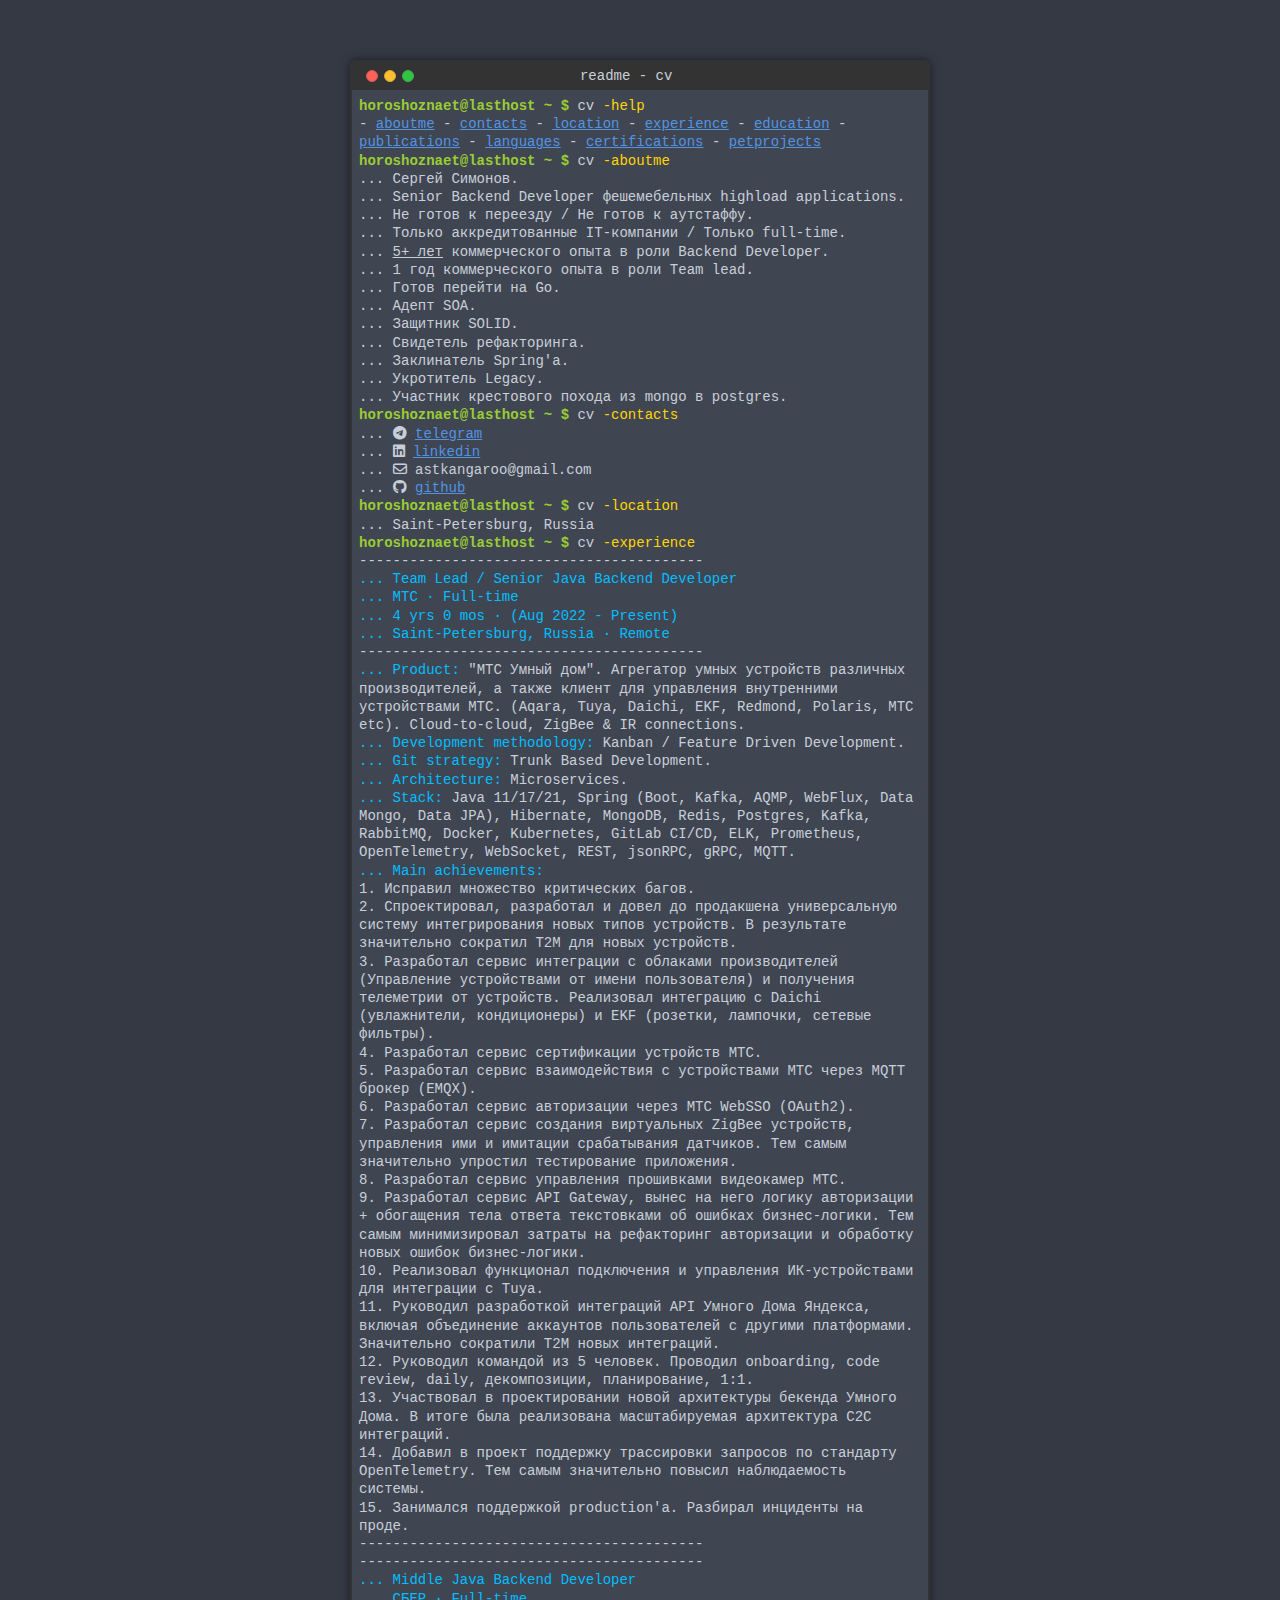
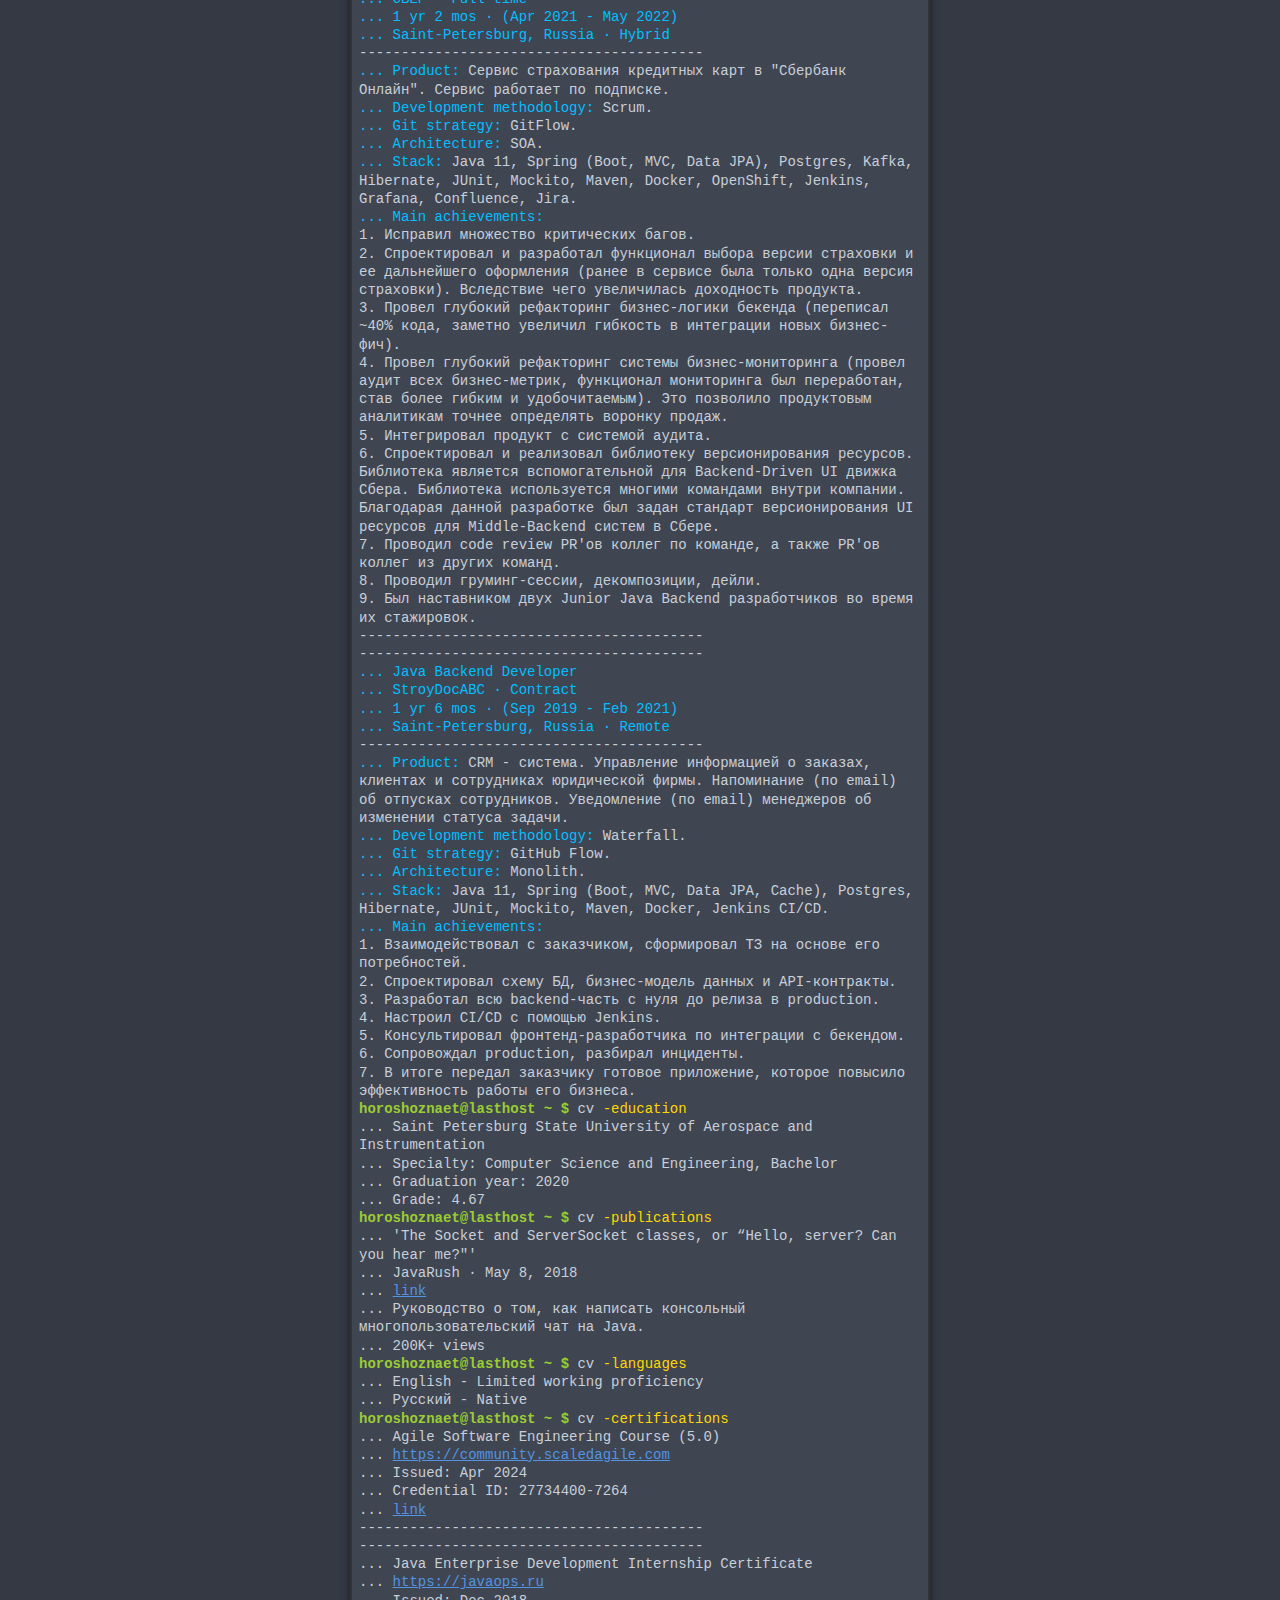
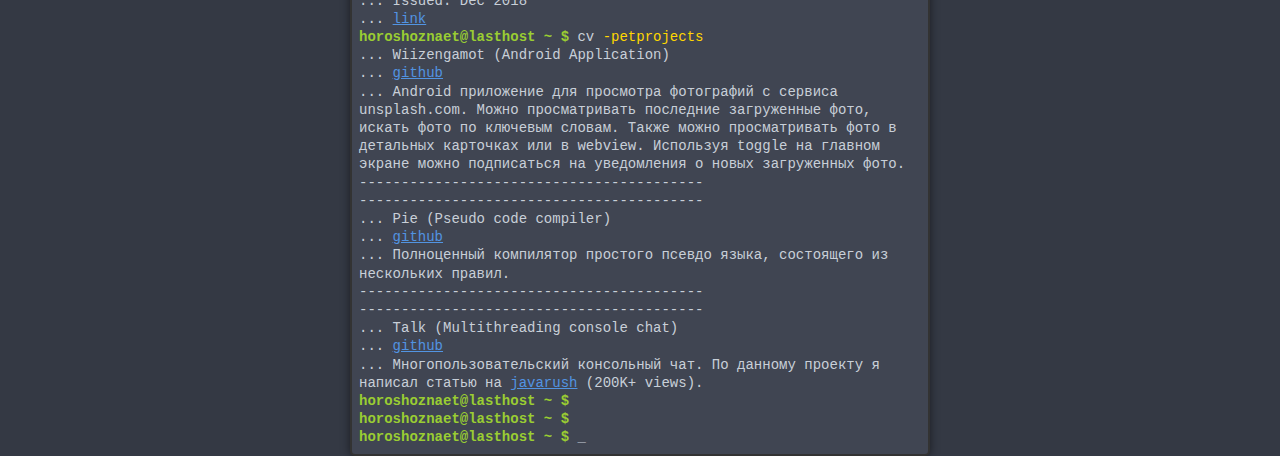
==== index.html @ df4785be "pepe must love refactoring" ====
<!DOCTYPE HTML>
<html lang="ru">
<head>
    <meta charset="UTF-8">
    <meta http-equiv="X-UA-Compatible" content="IE=edge">
    <meta name="viewport" content="width=device-width, initial-scale=1.0">
    <meta property="og:title" content="Sergey Simonov" />
    <meta property="og:description" content="Ты должен быть умней чем chatgpt." />
    <meta property="og:image" content="https://github.com/adelaidekangaroo/adelaidekangaroo/blob/main/qr-code.png?raw=true" />
    <meta property="og:url" content="https://adelaidekangaroo.github.io/" />

    <meta property="og:type" content="website" />

    <meta name="twitter:card" content="summary_large_image">
    <meta name="twitter:title" content="Sergey Simonov">
    <meta name="twitter:description" content="Read my CV, then Pepe will be happy.">
    <meta name="twitter:image" content="https://github.com/adelaidekangaroo/adelaidekangaroo/blob/main/qr-code_shining_2.png?raw=true">

    <link rel="stylesheet" type="text/css" href="main.css">
    <link rel="stylesheet" href="https://cdnjs.cloudflare.com/ajax/libs/font-awesome/6.4.2/css/all.min.css">
    <script src="script.js" defer></script>
    <title>Sergey Simonov / cv</title>
</head>
<body>
    <div class="window">
        <div class="window_header">
            <div class="window_controls">
                <div class="window_maximize_button"></div>
                <div class="window_minimize_button"></div>
                <div class="window_close_button"></div>
            </div>
            <div class="window_title">readme - cv</div>
        </div>
        <div class="window_content ">
            <p class="command-line"></p> <div class="cmd">-help</div>
            <header>
                <nav>
                    - <a href="#aboutme">aboutme</a>
                    - <a href="#contacts">contacts</a>
                    - <a href="#location">location</a>
                    - <a href="#experience">experience</a>
                    - <a href="#education">education</a>
                    - <a href="#publications">publications</a>
                    - <a href="#languages">languages</a>
                    - <a href="#certifications">certifications</a>
                    - <a href="#petprojects">petprojects</a>
                </nav>
            </header>

            <section id="aboutme">
                <p class="command-line"></p> <div class="cmd">-aboutme</div>
                <ul>
                    <li>... Сергей Симонов.</li>
                    <li>... Senior Backend Developer фешемебельных highload applications.</li>
                    <li>... Не готов к переезду / Не готов к аутстаффу.</li>
                    <li>... Только аккредитованные IT-компании / Только full-time.</li>
                    <li>... <u>5+ лет</u> коммерческого опыта в роли Backend Developer.</li>
                    <li>... 1 год коммерческого опыта в роли Team lead.</li>
                    <li>... Готов перейти на Go.</li>
                    <li>... Адепт SOA.</li>
                    <li>... Защитник SOLID.</li>
                    <li>... Свидетель рефакторинга.</li>
                    <li>... Заклинатель Spring'a.</li>
                    <li>... Укротитель Legacy.</li>
                    <li>... Участник крестового похода из mongo в postgres.</li>
                </ul>
            </section>

            <section id="contacts">
                <p class="command-line"></p> <div class="cmd">-contacts</div>
                <ul>
                    <li>... <i class="fa-brands fa-telegram"></i> <a href="https://t.me/horosho_znaet_bolota">telegram</a></li>
                    <li>... <i class="fa-brands fa-linkedin"></i> <a href="https://www.linkedin.com/in/sergey-simonov-81b576245">linkedin</a></li>
                    <li>... <i class="fa-regular fa-envelope"></i> astkangaroo@gmail.com</li>
                    <li>... <i class="fa-brands fa-github"></i> <a href="https://github.com/adelaidekangaroo">github</a></li>
                </ul>
            </section>

            <section id="location">
                <p class="command-line"></p> <div class="cmd">-location</div>
                <br>
                ... Saint-Petersburg, Russia
            </section>

            <section id="experience">
                <p class="command-line"></p> <div class="cmd">-experience</div>

                <span class="separator"></span>

                <div class="highlight">
                    <ul>
                        <li>... Team Lead / Senior Java Backend Developer</li>
                        <li>... МТС · Full-time</li>
                        <li>... <span id="experienceDuration"></span> · (Aug 2022 - Present)</li>
                        <li>... Saint-Petersburg, Russia · Remote</li>
                    </ul>
                </div>

                <span class="separator"></span>

                <div class="highlight">... Product:</div> "МТС Умный дом". Агрегатор умных устройств различных производителей, а также клиент для управления внутренними устройствами МТС. (Aqara, Tuya, Daichi, EKF, Redmond, Polaris, МТС etc). Cloud-to-cloud, ZigBee & IR connections. <br>
                <div class="highlight">... Development methodology:</div> Kanban / Feature Driven Development. <br>
                <div class="highlight">... Git strategy:</div> Trunk Based Development. <br>
                <div class="highlight">... Architecture:</div> Microservices. <br>
                <div class="highlight">... Stack:</div> Java 11/17/21, Spring (Boot, Kafka, AQMP, WebFlux, Data Mongo, Data JPA), Hibernate, MongoDB, Redis, Postgres, Kafka, RabbitMQ, Docker, Kubernetes, GitLab CI/CD, ELK, Prometheus, OpenTelemetry, WebSocket, REST, jsonRPC, gRPC, MQTT.
                <br>
                <div class="highlight">... Main achievements:</div>
                <ul>
                    <li>1. Исправил множество критических багов.</li>
                    <li>2. Спроектировал, разработал и довел до продакшена универсальную систему интегрирования новых типов устройств. В результате значительно сократил T2M для новых устройств.
                    </li>
                    <li>3. Разработал сервис интеграции с облаками производителей (Управление устройствами от имени пользователя) и получения телеметрии от устройств. Реализовал интеграцию с Daichi (увлажнители, кондиционеры) и EKF (розетки, лампочки, сетевые фильтры).
                    </li>
                    <li>4. Разработал сервис сертификации устройств МТС.</li>
                    <li>5. Разработал сервис взаимодействия с устройствами МТС через MQTT брокер (EMQX).</li>
                    <li>6. Разработал сервис авторизации через МТС WebSSO (OAuth2).</li>
                    <li>7. Разработал сервис создания виртуальных ZigBee устройств, управления ими и имитации срабатывания датчиков. Тем самым значительно упростил тестирование приложения.
                    </li>
                    <li>8. Разработал сервис управления прошивками видеокамер МТС.</li>
                    <li>9. Разработал сервис API Gateway, вынес на него логику авторизации + обогащения тела ответа текстовками об ошибках бизнес-логики. Тем самым минимизировал затраты на рефакторинг авторизации и обработку новых ошибок бизнес-логики.
                    </li>
                    <li>10. Реализовал функционал подключения и управления ИК-устройствами для интеграции с Tuya.</li>
                    <li>11. Руководил разработкой интеграций API Умного Дома Яндекса, включая объединение аккаунтов пользователей с другими платформами. Значительно сократили T2M новых интеграций.
                    </li>
                    <li>12. Руководил командой из 5 человек. Проводил onboarding, code review, daily, декомпозиции, планирование, 1:1.
                    </li>
                    <li>13. Участвовал в проектировании новой архитектуры бекенда Умного Дома. В итоге была реализована масштабируемая архитектура C2C интеграций.
                    </li>
                    <li>14. Добавил в проект поддержку трассировки запросов по стандарту OpenTelemetry. Тем самым  значительно повысил наблюдаемость системы.
                    </li>
                    <li>15. Занимался поддержкой production'а. Разбирал инциденты на проде.</li>
                </ul>

                <span class="separator_large"></span>

                <div class="highlight">
                    <ul>
                        <li>... Middle Java Backend Developer</li>
                        <li>... СБЕР · Full-time</li>
                        <li>... 1 yr 2 mos · (Apr 2021 - May 2022)</li>
                        <li>... Saint-Petersburg, Russia · Hybrid</li>
                    </ul>
                </div>

                <span class="separator"></span>

                <div class="highlight">... Product:</div> Сервис страхования кредитных карт в "Сбербанк Онлайн". Сервис работает по подписке. <br>
                <div class="highlight">... Development methodology:</div> Scrum. <br>
                <div class="highlight">... Git strategy:</div> GitFlow. <br>
                <div class="highlight">... Architecture:</div> SOA. <br>
                <div class="highlight">... Stack:</div> Java 11, Spring (Boot, MVC, Data JPA), Postgres, Kafka, Hibernate, JUnit, Mockito, Maven, Docker, OpenShift, Jenkins, Grafana, Confluence, Jira. <br>
                <div class="highlight">... Main achievements:</div>
                <ul>
                    <li>1. Исправил множество критических багов.</li>
                    <li>2. Спроектировал и разработал функционал выбора версии страховки и ее дальнейшего оформления (ранее в сервисе была только одна версия страховки). Вследствие чего увеличилась доходность продукта.
                    </li>
                    <li>3. Провел глубокий рефакторинг бизнес-логики бекенда (переписал ~40% кода, заметно увеличил гибкость в интеграции новых бизнес-фич).
                    </li>
                    <li>4. Провел глубокий рефакторинг системы бизнес-мониторинга (провел аудит всех бизнес-метрик, функционал мониторинга был переработан, став более гибким и удобочитаемым). Это позволило продуктовым аналитикам точнее определять воронку продаж.
                    </li>
                    <li>5. Интегрировал продукт с системой аудита.</li>
                    <li>6. Спроектировал и реализовал библиотеку версионирования ресурсов. Библиотека является вспомогательной для Backend-Driven UI движка Сбера. Библиотека используется многими командами внутри компании. Благодарая данной разработке был задан стандарт версионирования UI ресурсов для Middle-Backend систем в Сбере.
                    </li>
                    <li>7. Проводил code review PR'ов коллег по команде, а также PR'ов коллег из других команд.</li>
                    <li>8. Проводил груминг-сессии, декомпозиции, дейли.</li>
                    <li>9. Был наставником двух Junior Java Backend разработчиков во время их стажировок.</li>
                </ul>

                <span class="separator_large"></span>

                <div class="highlight">
                    <ul>
                        <li>... Java Backend Developer</li>
                        <li>... StroyDocABC · Contract</li>
                        <li>... 1 yr 6 mos · (Sep 2019 - Feb 2021)</li>
                        <li>... Saint-Petersburg, Russia · Remote</li>
                    </ul>
                </div>

                <span class="separator"></span>

                <div class="highlight">... Product:</div> CRM - система. Управление информацией о заказах, клиентах и сотрудниках юридической фирмы.
                Напоминание (по email) об отпусках сотрудников. Уведомление (по email) менеджеров об изменении статуса
                задачи. <br>
                <div class="highlight">... Development methodology:</div> Waterfall. <br>
                <div class="highlight">... Git strategy:</div> GitHub Flow. <br>
                <div class="highlight">... Architecture:</div> Monolith. <br>
                <div class="highlight">... Stack:</div> Java 11, Spring (Boot, MVC, Data JPA, Cache), Postgres, Hibernate, JUnit, Mockito, Maven, Docker, Jenkins CI/CD. <br>
                <div class="highlight">... Main achievements:</div>
                <ul>
                    <li>1. Взаимодействовал с заказчиком, сформировал ТЗ на основе его потребностей.</li>
                    <li>2. Спроектировал схему БД, бизнес-модель данных и API-контракты.</li>
                    <li>3. Разработал всю backend-часть с нуля до релиза в production.</li>
                    <li>4. Настроил CI/CD с помощью Jenkins.</li>
                    <li>5. Консультировал фронтенд-разработчика по интеграции с бекендом.</li>
                    <li>6. Сопровождал production, разбирал инциденты.</li>
                    <li>7. В итоге передал заказчику готовое приложение, которое повысило эффективность работы его бизнеса.</li>
                </ul>
            </section>

            <section id="education">
                <p class="command-line"></p> <div class="cmd">-education</div>
                <ul>
                    <li>... Saint Petersburg State University of Aerospace and Instrumentation</li>
                    <li>... Specialty: Computer Science and Engineering, Bachelor</li>
                    <li>... Graduation year: 2020</li>
                    <li>... Grade: 4.67</li>
                </ul>
            </section>

            <section id="publications">
                <p class="command-line"></p> <div class="cmd">-publications</div>
                <ul>
                    <li>... 'The Socket and ServerSocket classes, or “Hello, server? Can you hear me?"'</li>
                    <li>... JavaRush · May 8, 2018</li>
                    <li>... <a
                        href="https://javarush.com/groups/posts/654-klassih-socket-i-serversocket-ili-allo-server-tih-menja-slihshishjh">link</a>
                    </li>
                    <li>... Руководство о том, как написать консольный многопользовательский чат на Java.</li>
                    <li>... 200K+ views</li>
                </ul>
            </section>

            <section id="languages">
                <p class="command-line"></p> <div class="cmd">-languages</div>
                <ul>
                    <li>... English - Limited working proficiency</li>
                    <li>... Русский - Native</li>
                </ul>
            </section>

            <section id="certifications">
                <p class="command-line"></p> <div class="cmd">-certifications</div>
                <ul>
                    <li>... Agile Software Engineering Course (5.0)</li>
                    <li>... <a href="https://community.scaledagile.com/">https://community.scaledagile.com</a></li>
                    <li>... Issued: Apr 2024</li>
                    <li>... Credential ID: 27734400-7264</li>
                    <li>... <a
                        href="https://community.scaledagile.com/apex/PrintAchievement?aid=a0t0W00000DYfnrQAD&aaid=a0rQo00000qaOSrIAM">link</a>
                    </li>
                </ul>
                <span class="separator_large"></span>
                <ul>
                    <li>... Java Enterprise Development Internship Certificate</li>
                    <li>... <a href="https://javaops.ru">https://javaops.ru</a></li>
                    <li>... Issued: Dec 2018</li>
                    <li>... <a href="https://javaops.ru/certificate/topjava?lang=en&email=izotopraspadov@gmail.com">link</a>
                    </li>
                </ul>
            </section>

            <section id="petprojects">
                <p class="command-line"></p> <div class="cmd">-petprojects</div>
                <ul>
                    <li>... Wiizengamot (Android Application)</li>
                    <li>... <a href="https://github.com/adelaidekangaroo/Wizengamot">github</a></li>
                    <li>... Android приложение для просмотра фотографий с сервиса unsplash.com. Можно просматривать последние загруженные фото, искать фото по ключевым словам. Также можно просматривать фото в детальных карточках или в webview. Используя toggle на главном экране можно подписаться на уведомления о новых загруженных фото.
                    </li>
                </ul>
                <span class="separator_large"></span>
                <ul>
                    <li>... Pie (Pseudo code compiler)</li>
                    <li>... <a href="https://github.com/adelaidekangaroo/Pie">github</a></li>
                    <li>... Полноценный компилятор простого псевдо языка, состоящего из нескольких правил.</li>
                </ul>
                <span class="separator_large"></span>
                <ul>
                    <li>... Talk (Multithreading console chat)</li>
                    <li>... <a href="https://github.com/adelaidekangaroo/Talk">github</a></li>
                    <li>... Многопользовательский консольный чат. По данному проекту я написал статью на <a
                        href="https://javarush.com/groups/posts/654-klassih-socket-i-serversocket-ili-allo-server-tih-menja-slihshishjh">
                    javarush</a> (200K+ views).
                </li>
            </ul>
        </section>
        <b>horoshoznaet@lasthost ~ $</b> <br>
        <b>horoshoznaet@lasthost ~ $</b> <br>
        <b>horoshoznaet@lasthost ~ $</b> <span class="blink">_</span>
    </div>
</div>
</body>
</html>
---- main.css ----
* {
    padding: 0;
    margin: 0;
    box-sizing: border-box;
}
body {
    font-family: monospace;
    font-size: 14px;
    color: #c8cfd8;
    background: #343944;
    padding-top: 60px;
    line-height: 1.3em;
    text-align: center;
}
html {
    scroll-behavior: smooth;
}
ul {
    list-style: none;
    padding-left: 0;
    margin-left: 0;
}
a {
    color: #5294e2;
}
b {
    color: #9ACD32;
}
.window {
    background: #404552;
    box-shadow: 0 0 10px rgba(0,0,0,0.5);
    border-radius: 5px;
    border: 2px solid #333333;
    width: 580px;
    margin: auto;
}
.window_header {
    background: #333333;
    padding: 8px;
    display: flex;
    align-items: center;
    justify-content: space-between;
}
.window_minimize_button, .window_maximize_button, .window_close_button {
    border-radius:               8px;
    width:                       12px;
    height:                      12px;
    display:                     inline-block;
    float:                       right;
    margin-left:                 6px;
    cursor: pointer;
}
.window_maximize_button {
    background:                  #2cc640;
    border:                      1px solid #51a75c;
}
.window_minimize_button {
    background:                  #fdbf2e;
    border:                      1px solid #d6a839;
}
.window_close_button {
    background:                  #fe6256;
    border:                      1px solid #ca5f59;
}
.window_title {
    position: absolute;
    left: 50%;
    transform: translateX(-65%);
}
.window_content {
    padding: 7px;
    text-align: left;
}
.blink {
    animation: blinking 1s infinite;
}
@keyframes blinking {
    0% { opacity: 1; }
    50% { opacity: 0; }
    100% { opacity: 1; }
}
@media screen and (max-width: 800px) {
    body {
        padding-top: 5px;
    }
    .window {
        width: 98%;
    }
}
.separator {
    display: block;
    color: #c8cfd8;
}
.separator::before {
    content: "-----------------------------------------";
}
.separator_large {
    display: block;
    color: #c8cfd8;
    white-space: pre;
}
.separator_large::before {
    content: "-----------------------------------------\A-----------------------------------------";
}
.command-line::before {
    content: "horoshoznaet@lasthost ~ $ ";
    font-weight: bold;
    color: #9ACD32;
}
.command-line {
    display: inline;
}
.command-line::after {
    content: "cv";
    color: #c8cfd8;
}
.cmd {
    color: #FFD700;
    display: inline-block;
}
.highlight { 
    color: #00BFFF;
    display: inline-block;
}
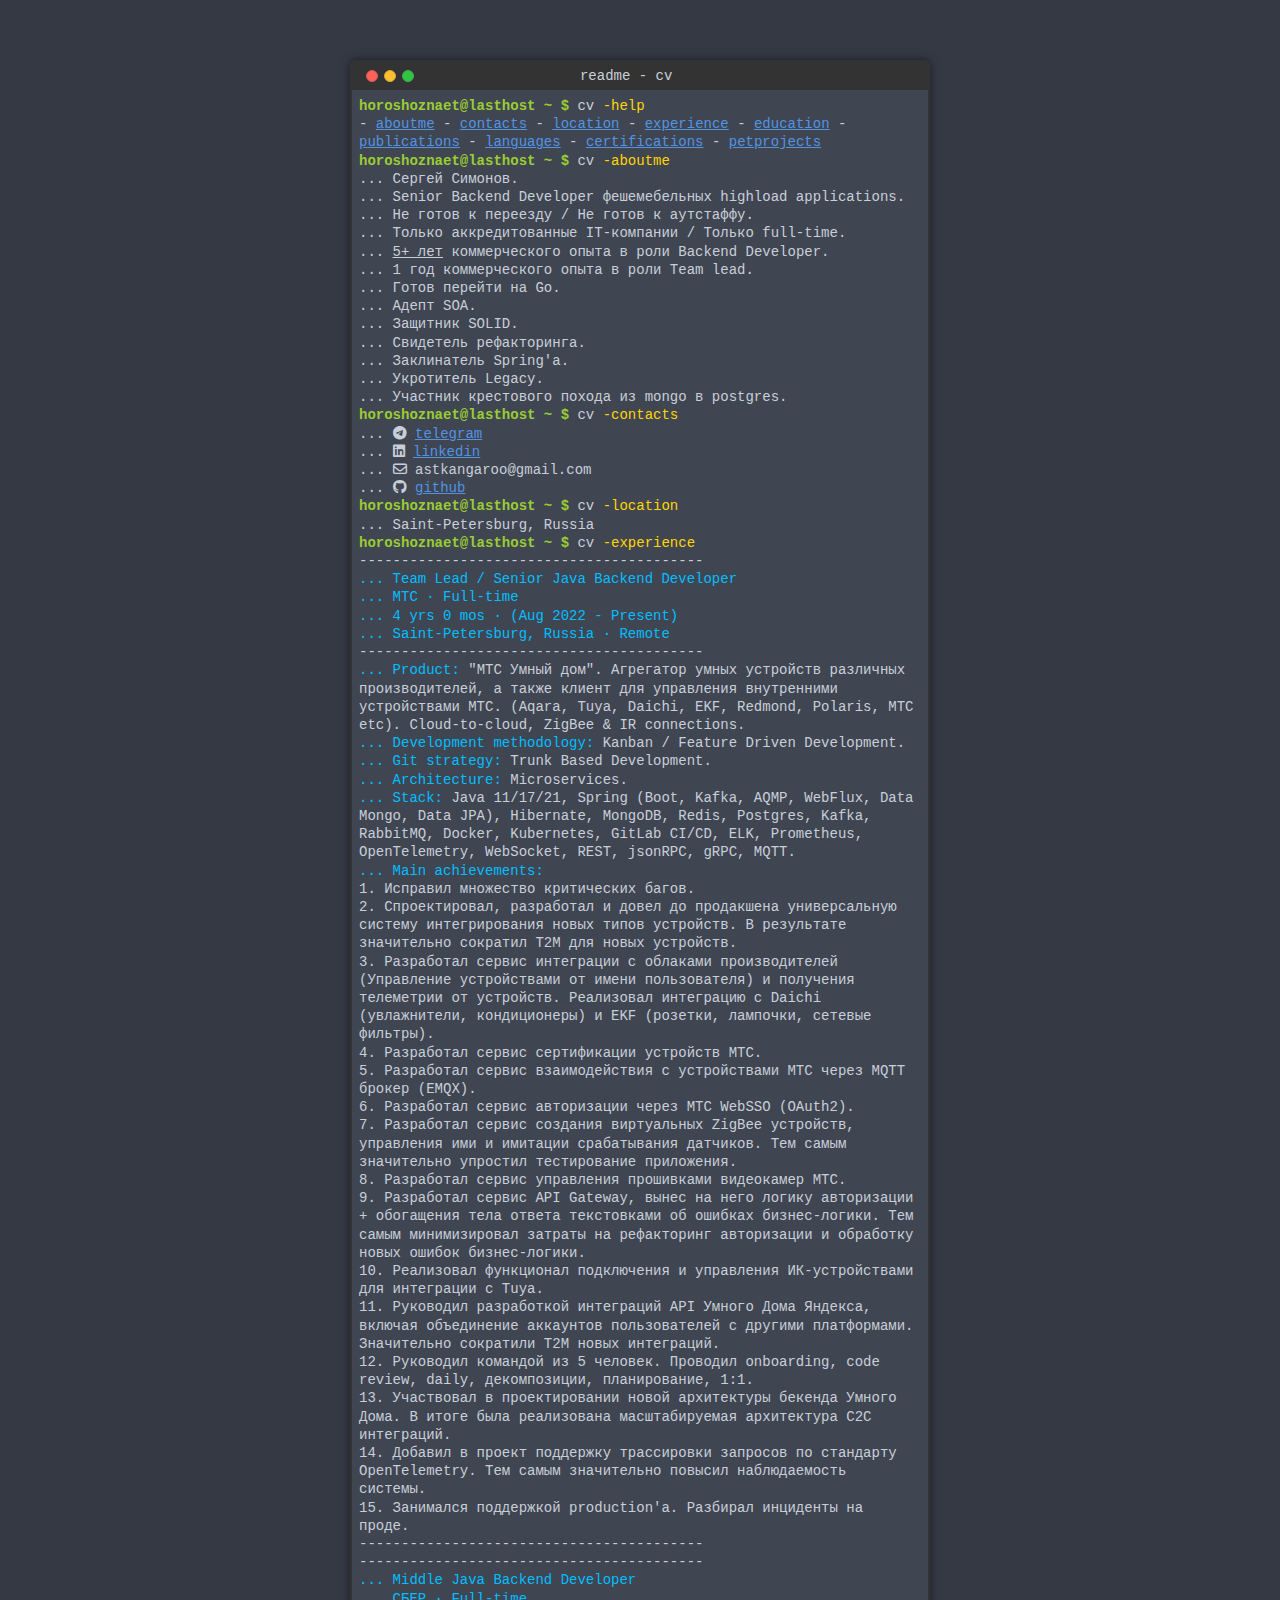
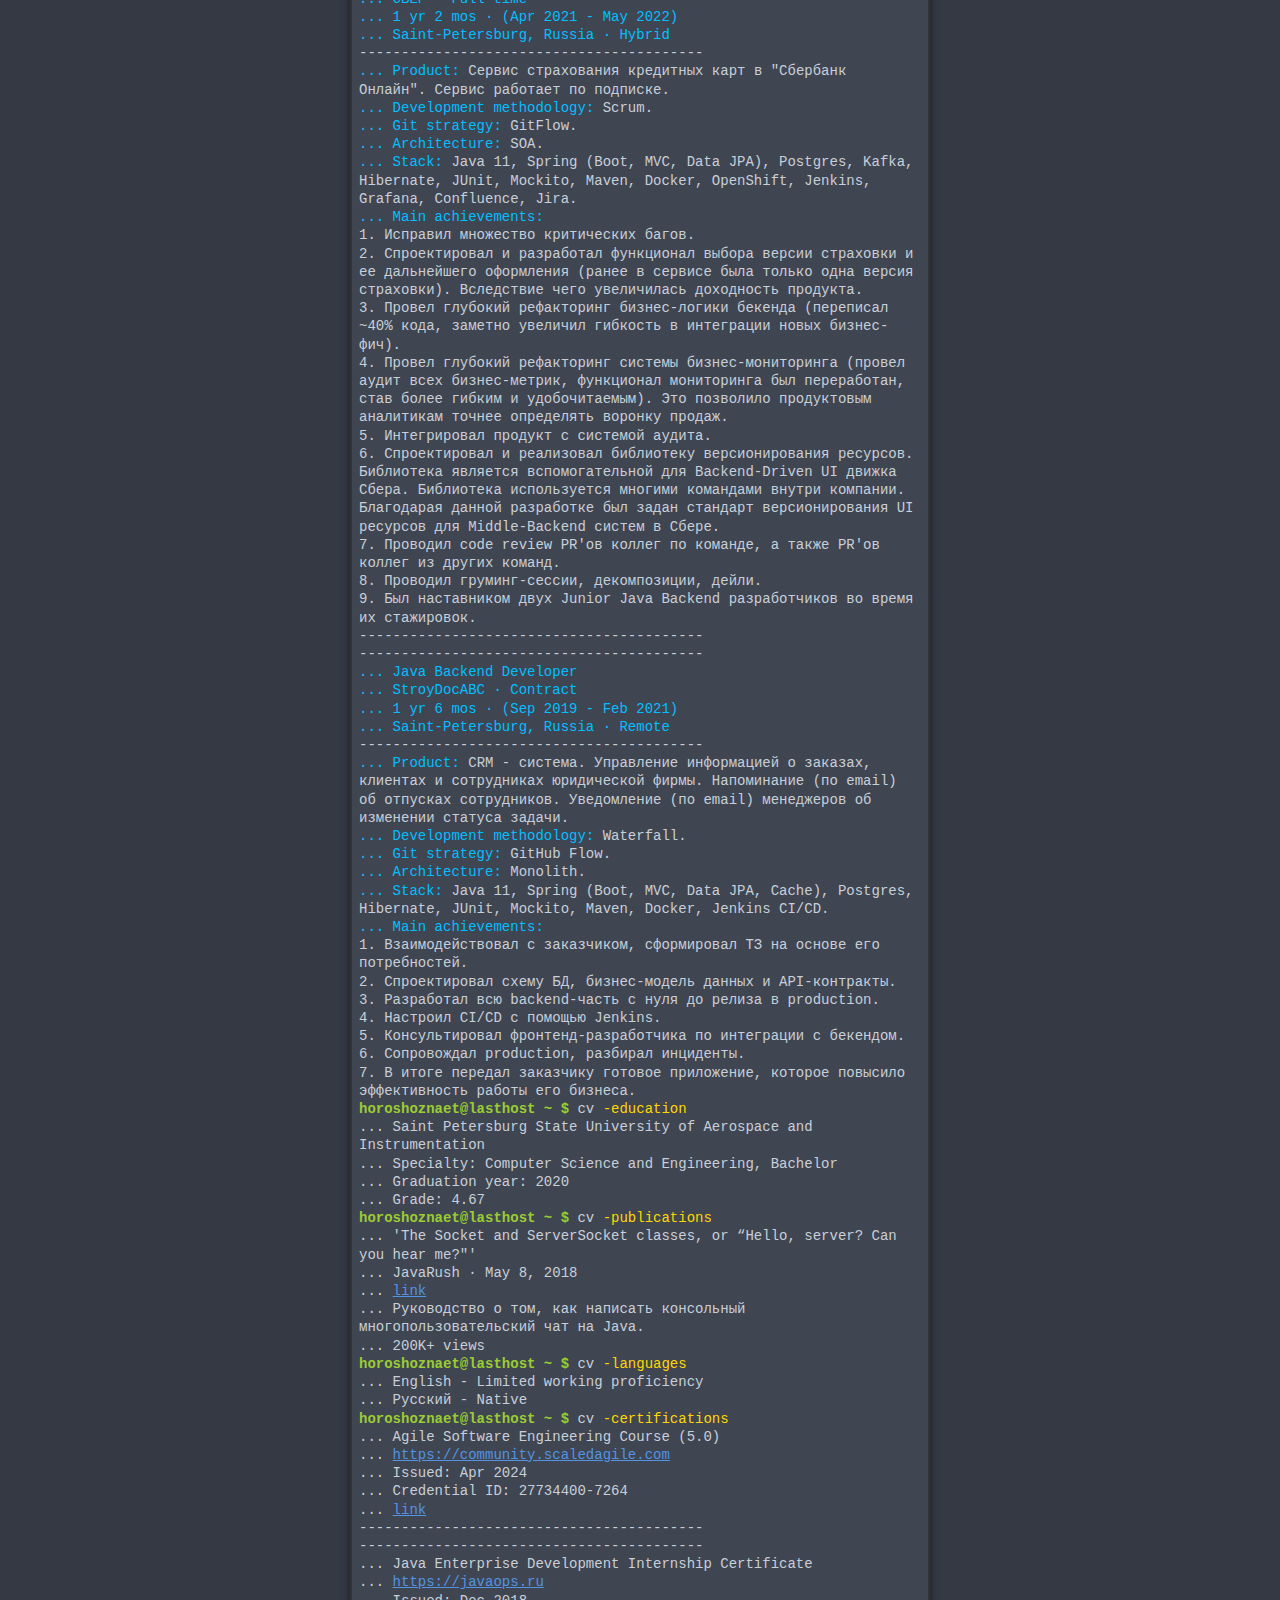
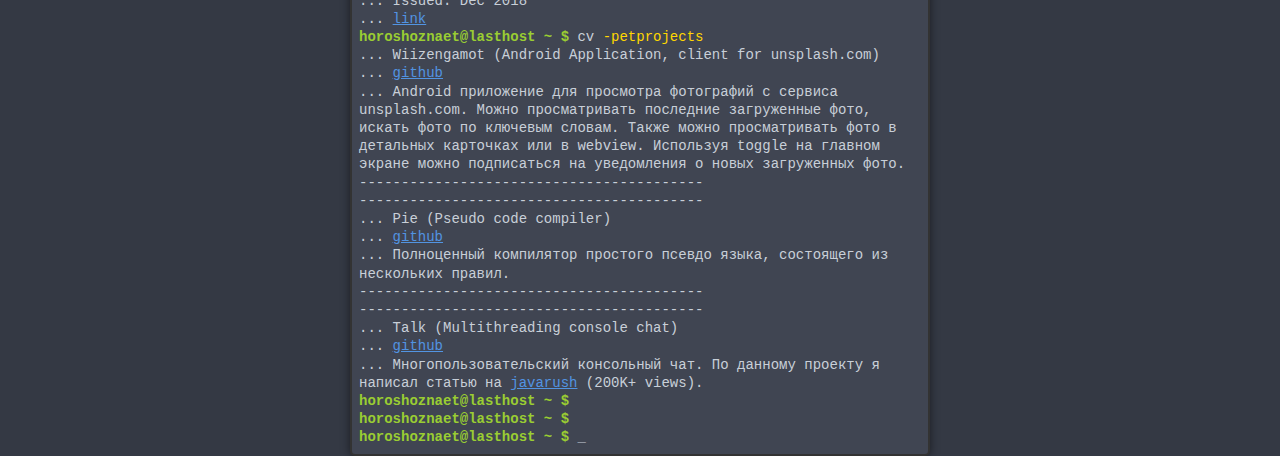
==== commit 5373826c: "pepe must love refactoring" ====
--- a/index.html
+++ b/index.html
@@ -253,7 +253,7 @@
             <section id="petprojects">
                 <p class="command-line"></p> <div class="cmd">-petprojects</div>
                 <ul>
-                    <li>... Wiizengamot (Android Application)</li>
+                    <li>... Wiizengamot (Android Application, client for unsplash.com)</li>
                     <li>... <a href="https://github.com/adelaidekangaroo/Wizengamot">github</a></li>
                     <li>... Android приложение для просмотра фотографий с сервиса unsplash.com. Можно просматривать последние загруженные фото, искать фото по ключевым словам. Также можно просматривать фото в детальных карточках или в webview. Используя toggle на главном экране можно подписаться на уведомления о новых загруженных фото.
                     </li>
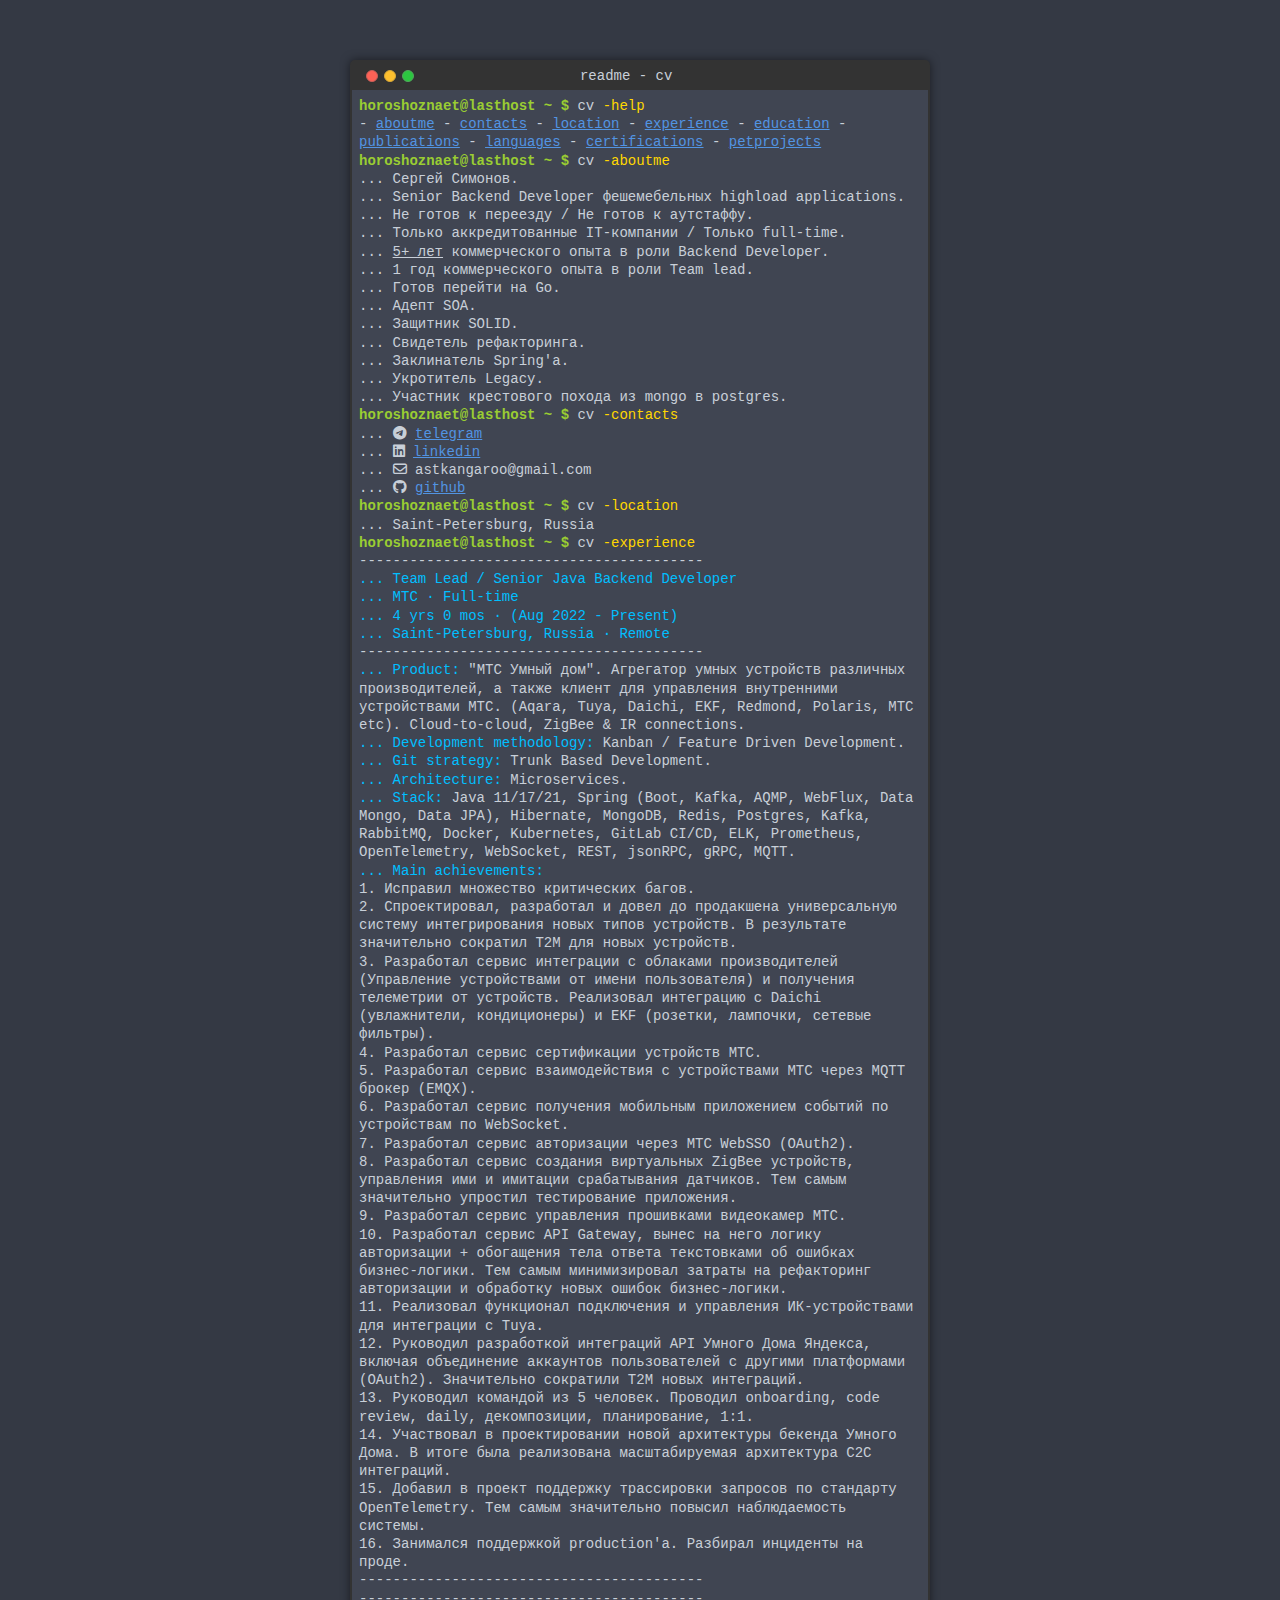
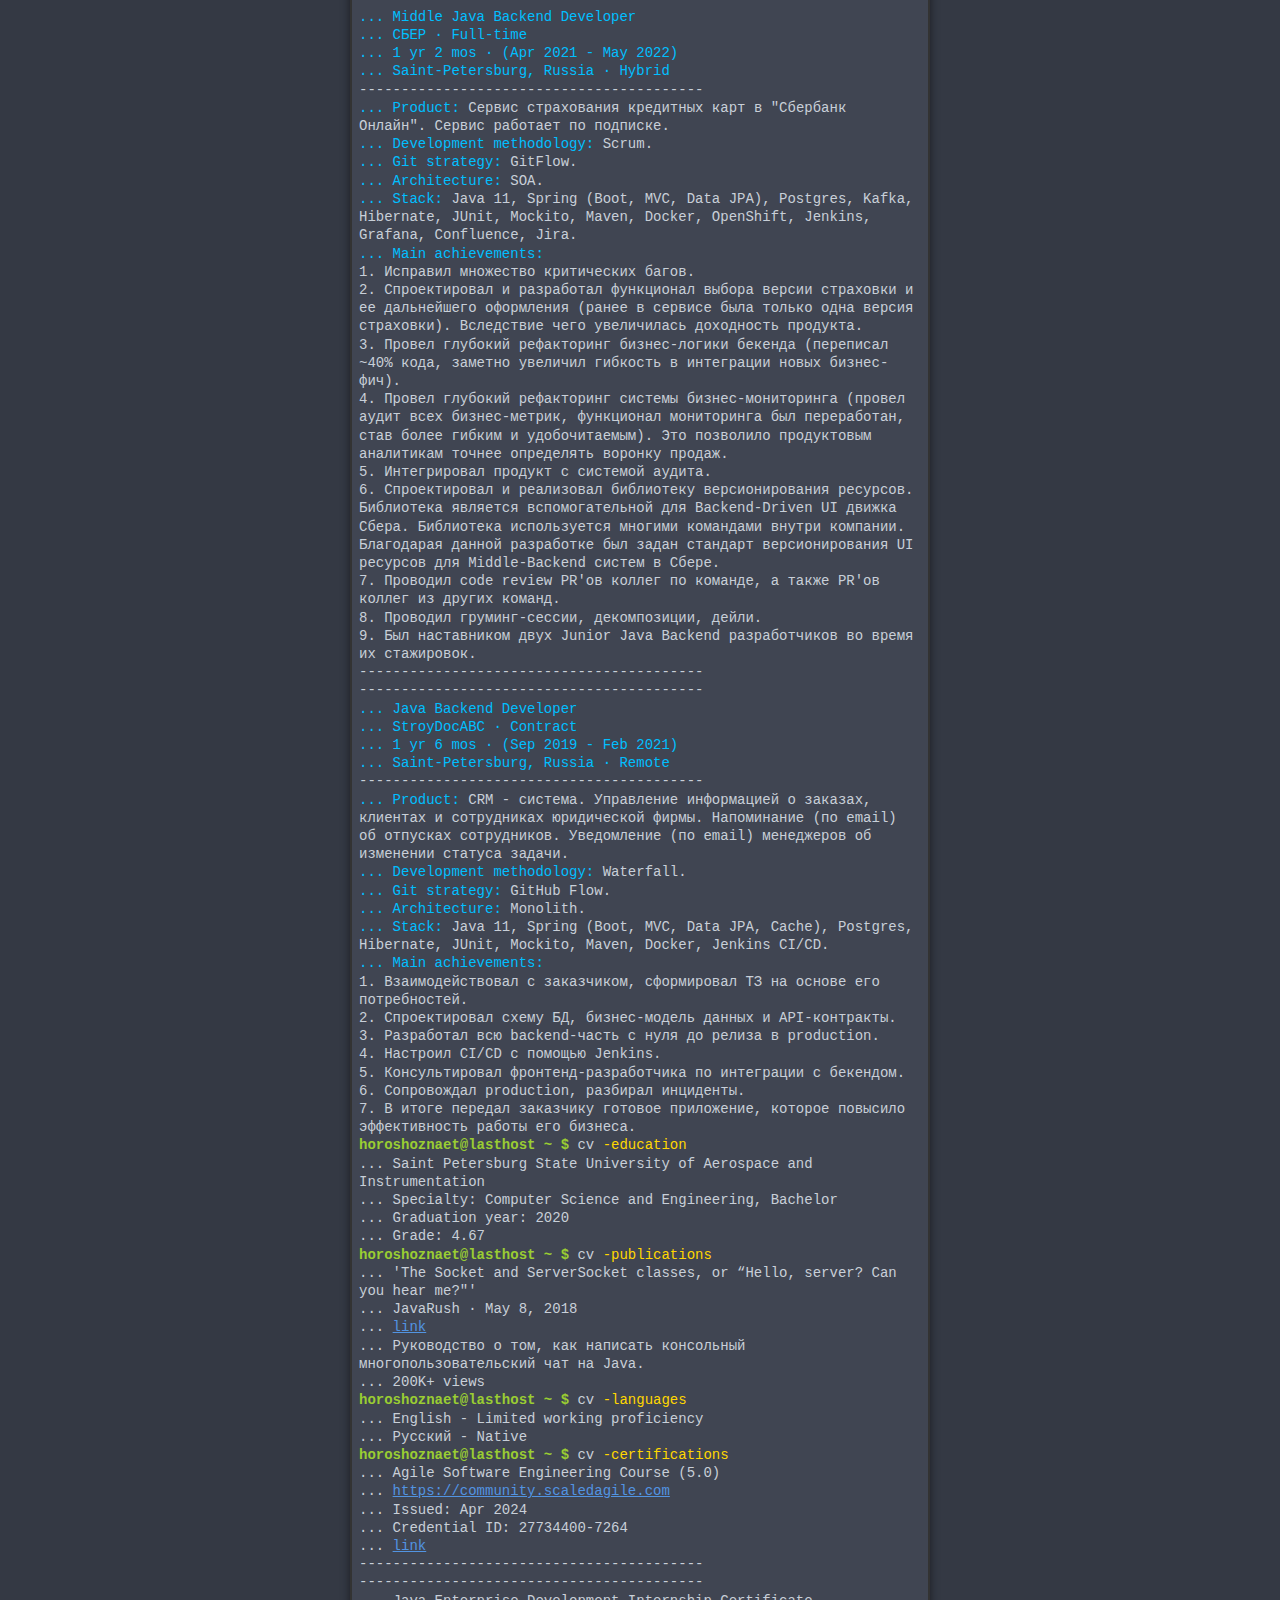
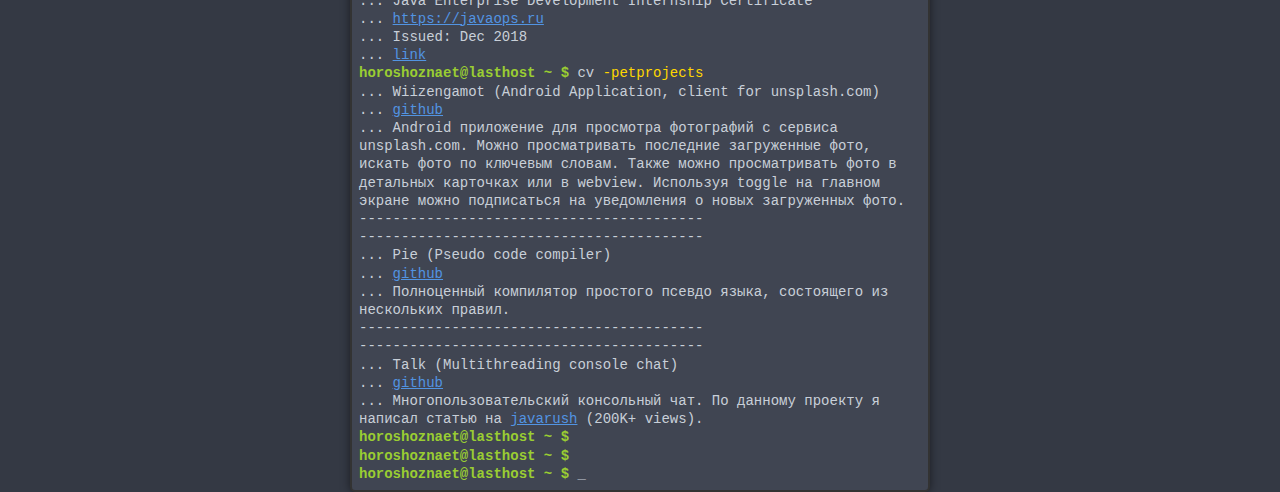
==== commit 73f87166: "pepe must love refactoring" ====
--- a/index.html
+++ b/index.html
@@ -113,22 +113,23 @@
                     </li>
                     <li>4. Разработал сервис сертификации устройств МТС.</li>
                     <li>5. Разработал сервис взаимодействия с устройствами МТС через MQTT брокер (EMQX).</li>
-                    <li>6. Разработал сервис авторизации через МТС WebSSO (OAuth2).</li>
-                    <li>7. Разработал сервис создания виртуальных ZigBee устройств, управления ими и имитации срабатывания датчиков. Тем самым значительно упростил тестирование приложения.
-                    </li>
-                    <li>8. Разработал сервис управления прошивками видеокамер МТС.</li>
-                    <li>9. Разработал сервис API Gateway, вынес на него логику авторизации + обогащения тела ответа текстовками об ошибках бизнес-логики. Тем самым минимизировал затраты на рефакторинг авторизации и обработку новых ошибок бизнес-логики.
-                    </li>
-                    <li>10. Реализовал функционал подключения и управления ИК-устройствами для интеграции с Tuya.</li>
-                    <li>11. Руководил разработкой интеграций API Умного Дома Яндекса, включая объединение аккаунтов пользователей с другими платформами. Значительно сократили T2M новых интеграций.
-                    </li>
-                    <li>12. Руководил командой из 5 человек. Проводил onboarding, code review, daily, декомпозиции, планирование, 1:1.
-                    </li>
-                    <li>13. Участвовал в проектировании новой архитектуры бекенда Умного Дома. В итоге была реализована масштабируемая архитектура C2C интеграций.
-                    </li>
-                    <li>14. Добавил в проект поддержку трассировки запросов по стандарту OpenTelemetry. Тем самым  значительно повысил наблюдаемость системы.
-                    </li>
-                    <li>15. Занимался поддержкой production'а. Разбирал инциденты на проде.</li>
+                    <li>6. Разработал сервис получения мобильным приложением событий по устройствам по WebSocket.</li>
+                    <li>7. Разработал сервис авторизации через МТС WebSSO (OAuth2).</li>
+                    <li>8. Разработал сервис создания виртуальных ZigBee устройств, управления ими и имитации срабатывания датчиков. Тем самым значительно упростил тестирование приложения.
+                    </li>
+                    <li>9. Разработал сервис управления прошивками видеокамер МТС.</li>
+                    <li>10. Разработал сервис API Gateway, вынес на него логику авторизации + обогащения тела ответа текстовками об ошибках бизнес-логики. Тем самым минимизировал затраты на рефакторинг авторизации и обработку новых ошибок бизнес-логики.
+                    </li>
+                    <li>11. Реализовал функционал подключения и управления ИК-устройствами для интеграции с Tuya.</li>
+                    <li>12. Руководил разработкой интеграций API Умного Дома Яндекса, включая объединение аккаунтов пользователей с другими платформами (OAuth2). Значительно сократили T2M новых интеграций.
+                    </li>
+                    <li>13. Руководил командой из 5 человек. Проводил onboarding, code review, daily, декомпозиции, планирование, 1:1.
+                    </li>
+                    <li>14. Участвовал в проектировании новой архитектуры бекенда Умного Дома. В итоге была реализована масштабируемая архитектура C2C интеграций.
+                    </li>
+                    <li>15. Добавил в проект поддержку трассировки запросов по стандарту OpenTelemetry. Тем самым  значительно повысил наблюдаемость системы.
+                    </li>
+                    <li>16. Занимался поддержкой production'а. Разбирал инциденты на проде.</li>
                 </ul>
 
                 <span class="separator_large"></span>
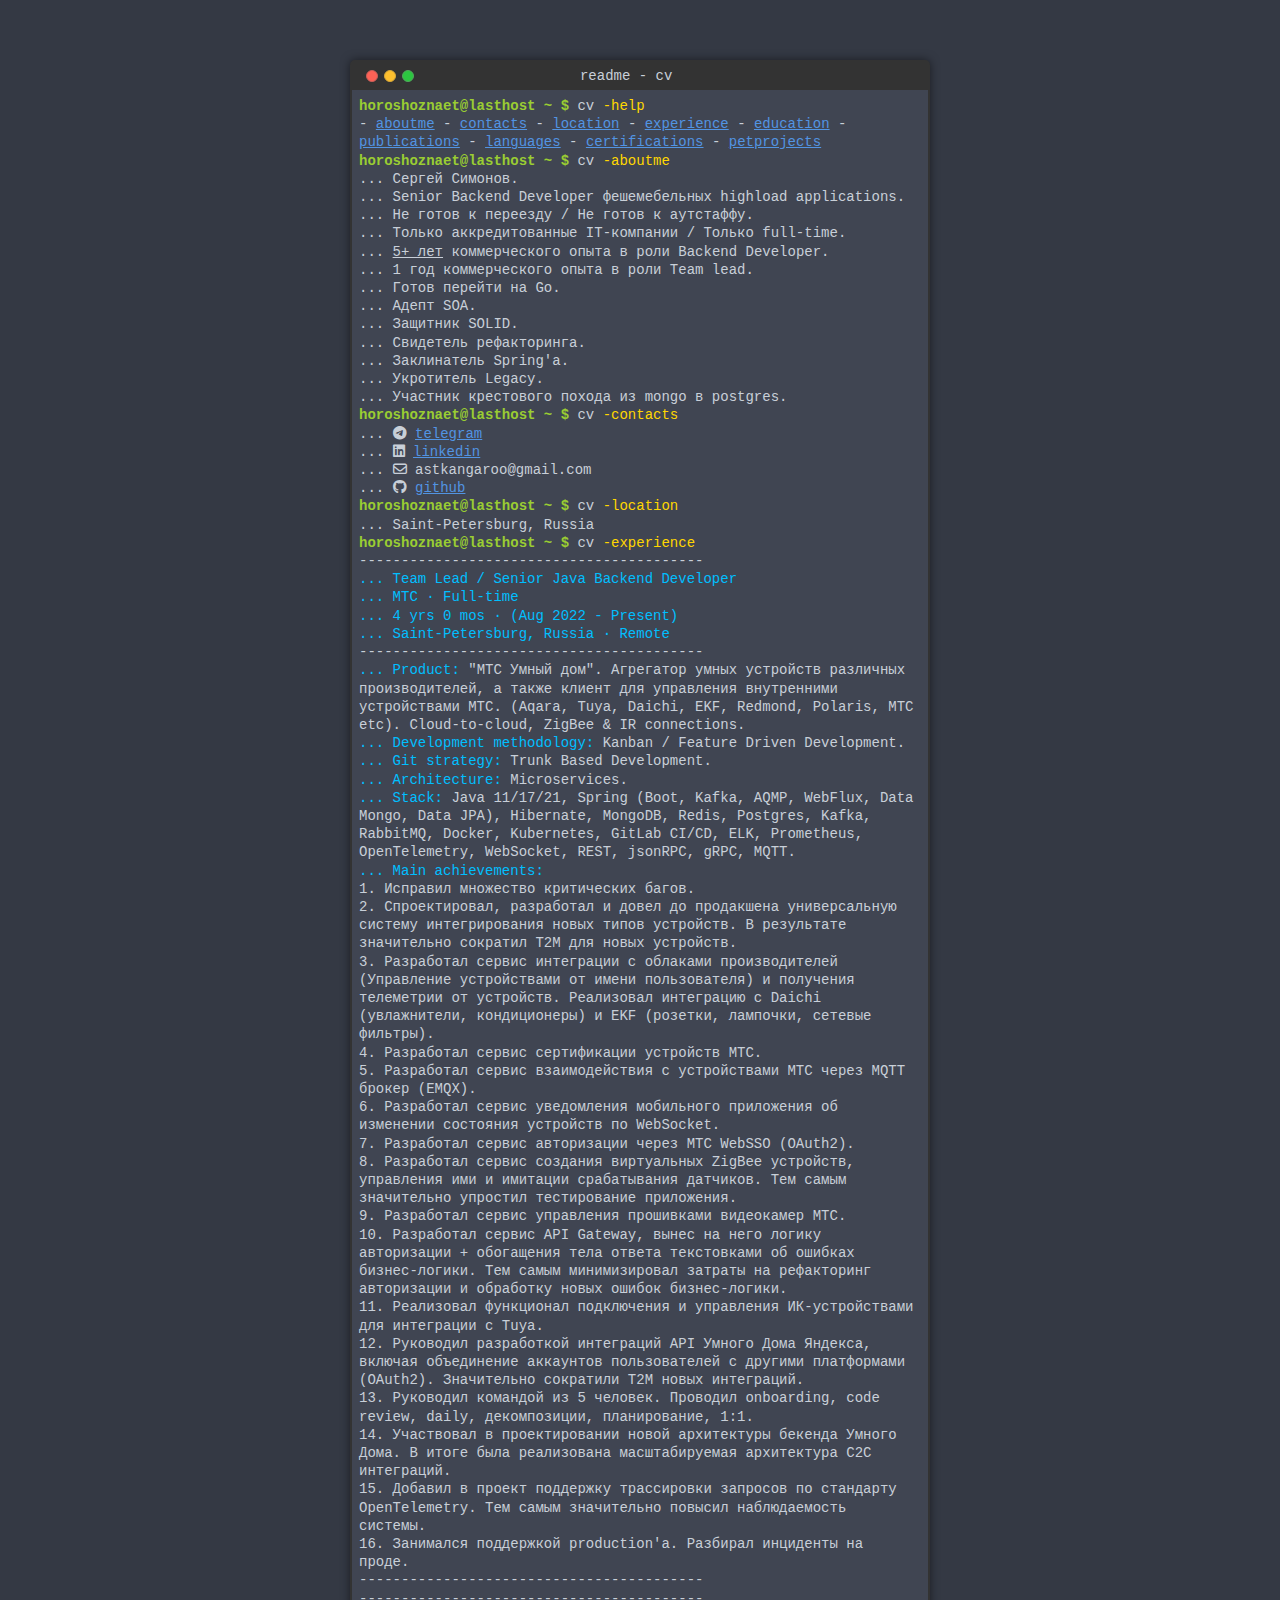
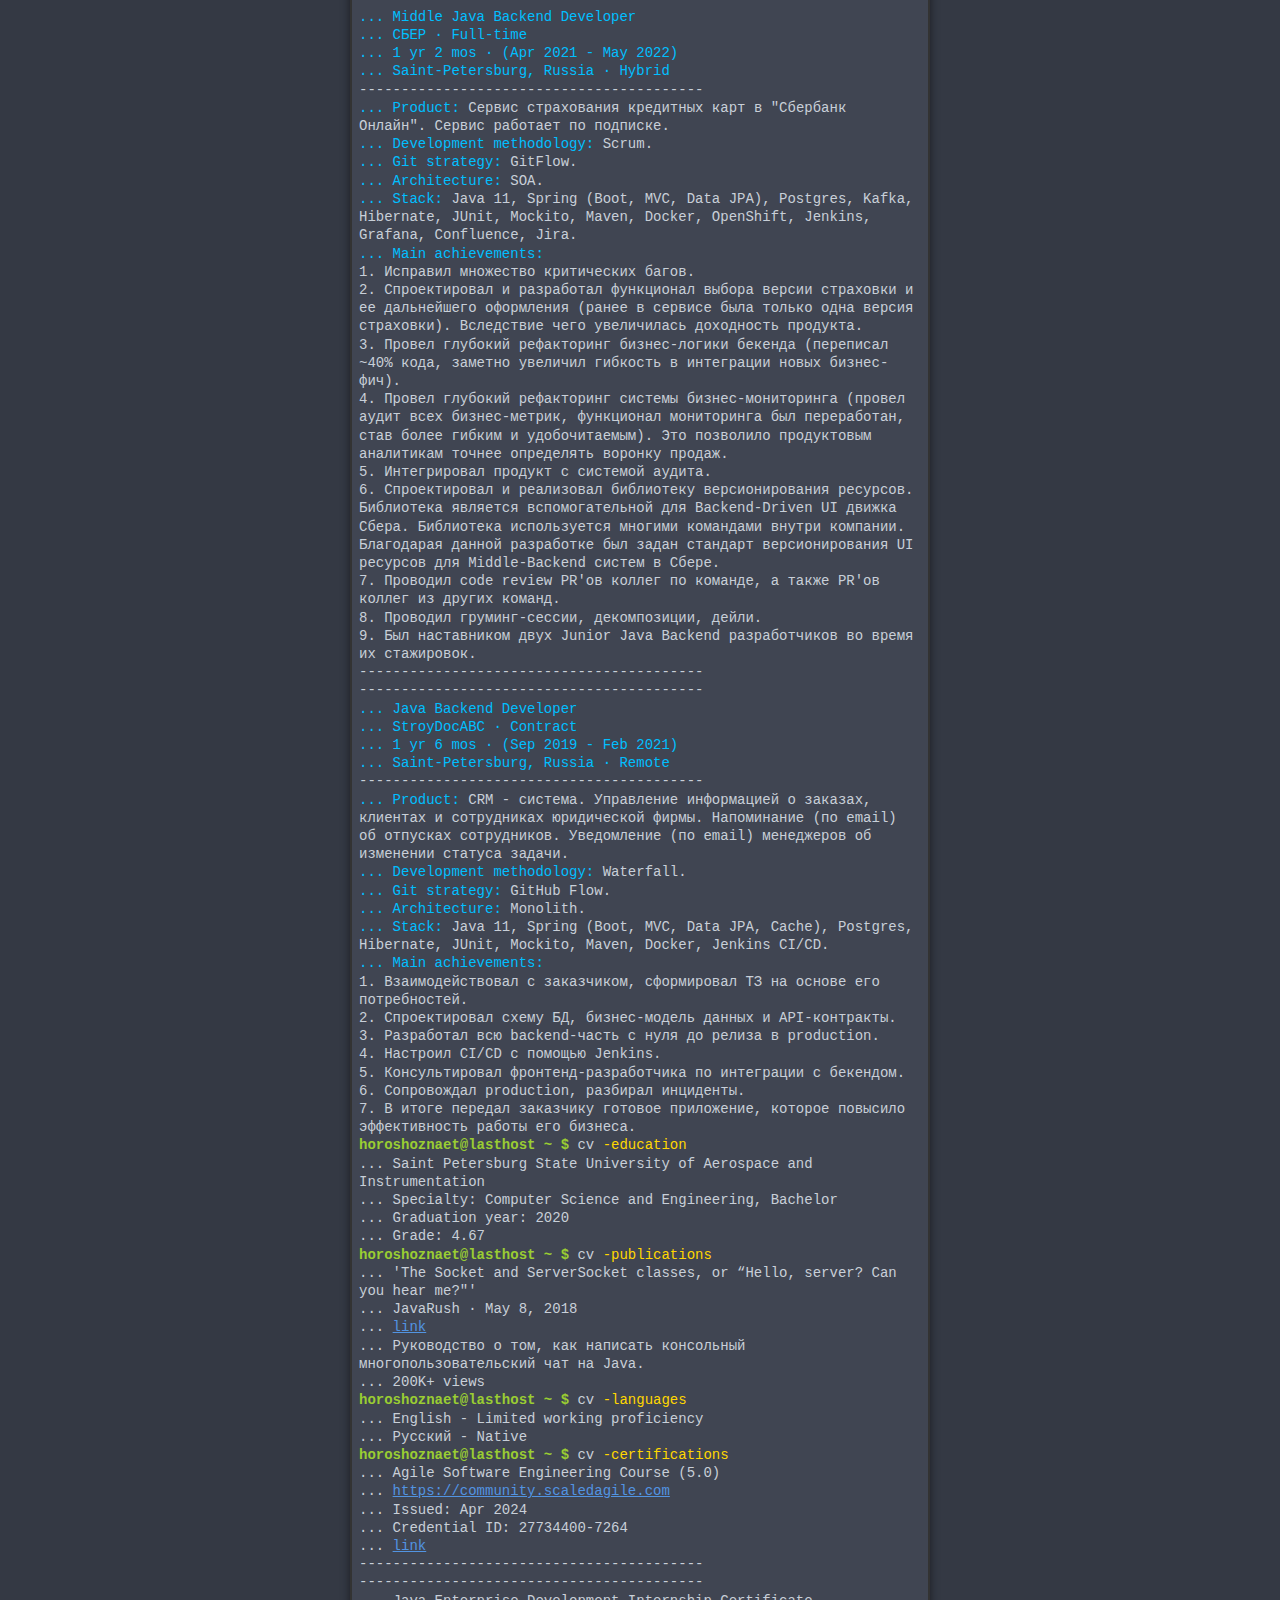
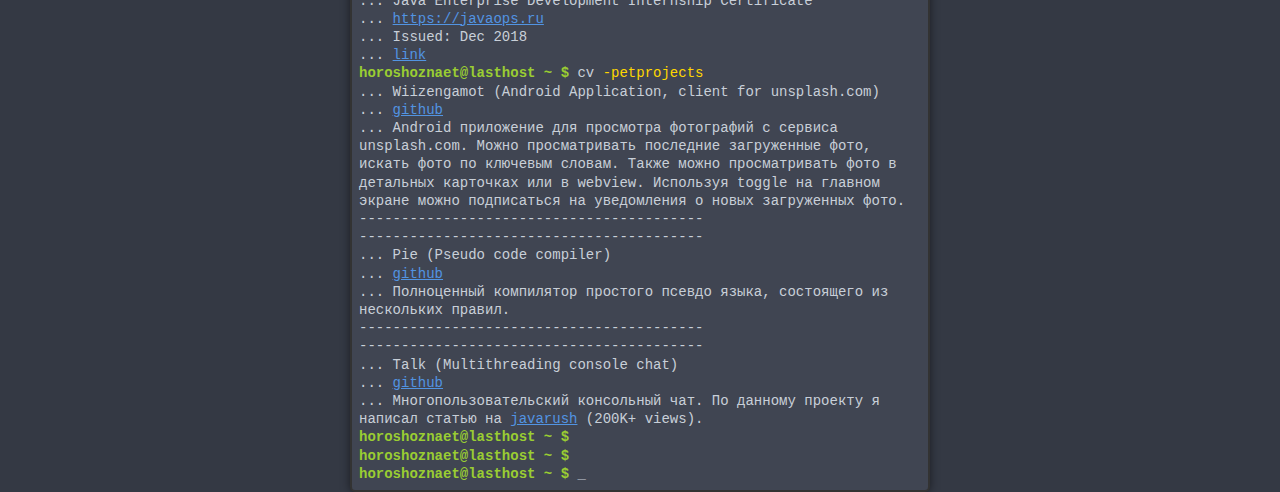
==== commit 7b221949: "pepe must love refactoring" ====
--- a/index.html
+++ b/index.html
@@ -113,7 +113,7 @@
                     </li>
                     <li>4. Разработал сервис сертификации устройств МТС.</li>
                     <li>5. Разработал сервис взаимодействия с устройствами МТС через MQTT брокер (EMQX).</li>
-                    <li>6. Разработал сервис получения мобильным приложением событий по устройствам по WebSocket.</li>
+                    <li>6. Разработал сервис уведомления мобильного приложения об изменении состояния устройств по WebSocket.</li>
                     <li>7. Разработал сервис авторизации через МТС WebSSO (OAuth2).</li>
                     <li>8. Разработал сервис создания виртуальных ZigBee устройств, управления ими и имитации срабатывания датчиков. Тем самым значительно упростил тестирование приложения.
                     </li>
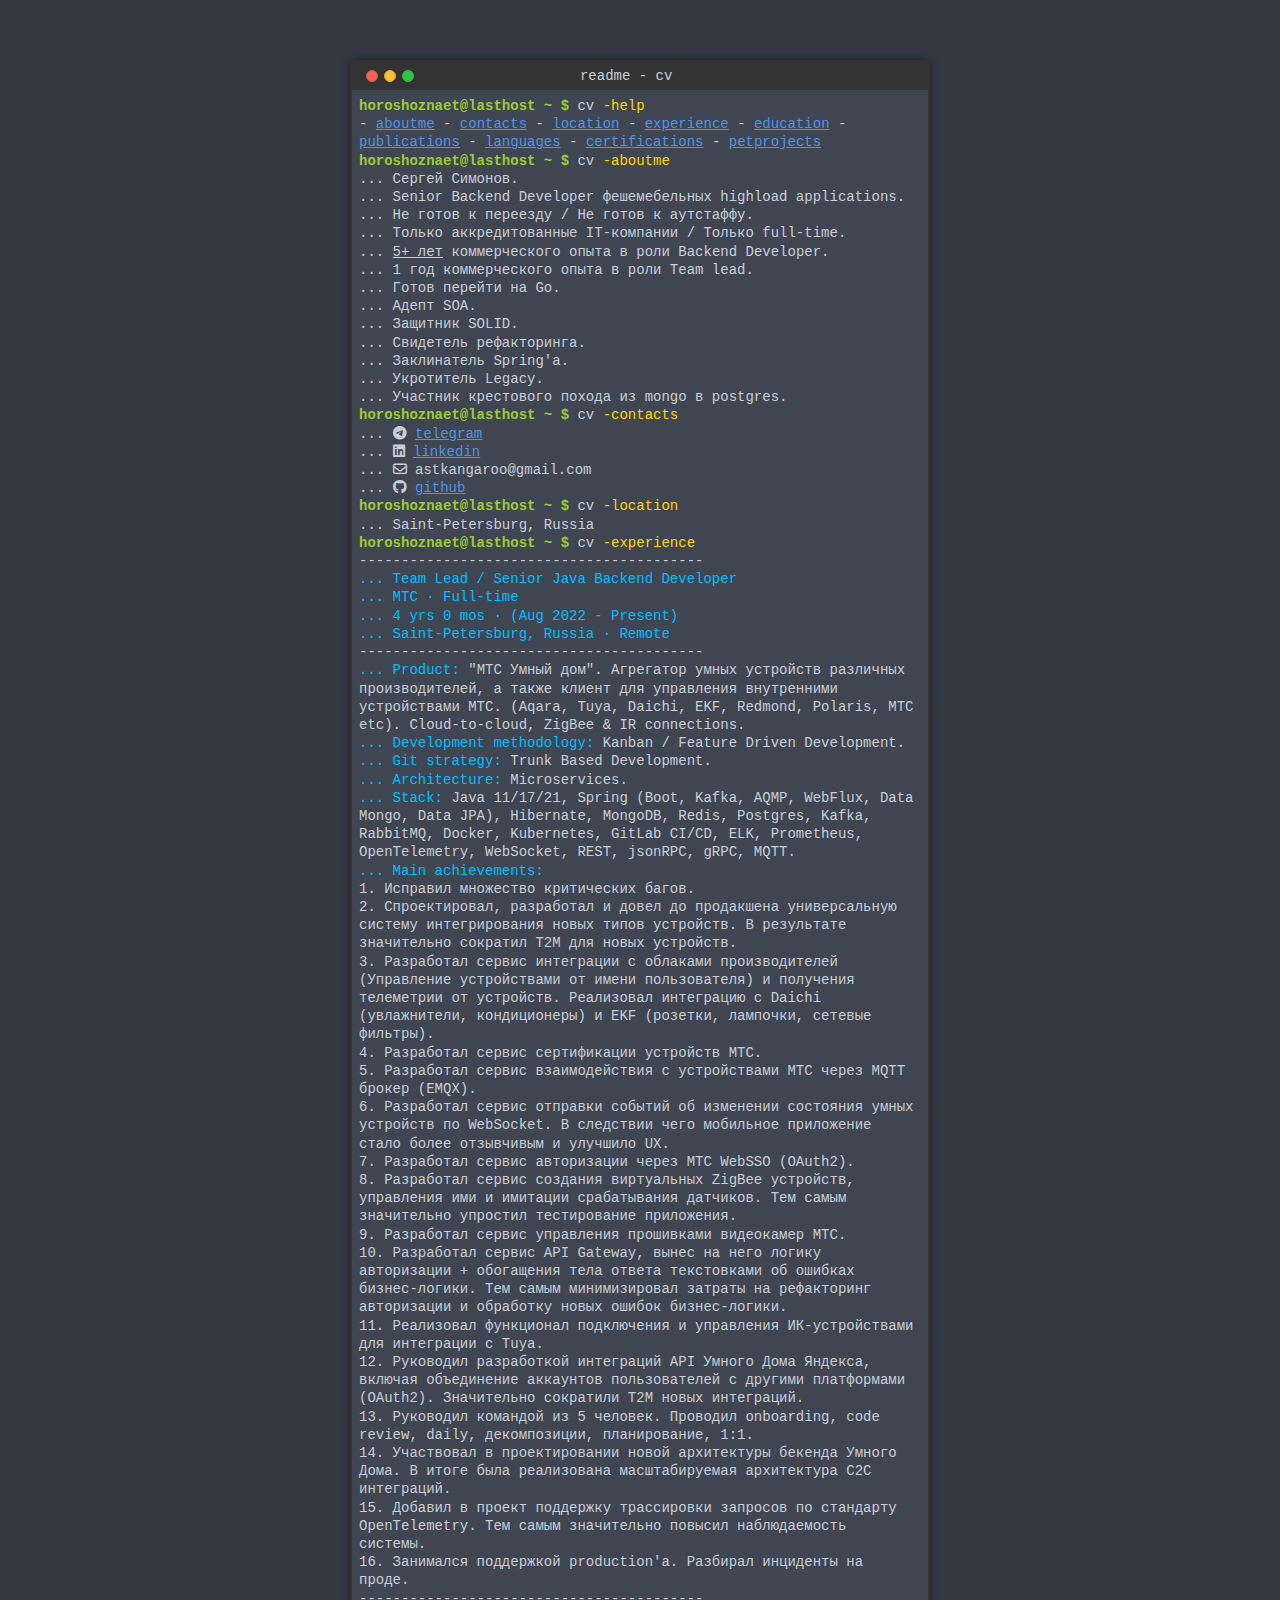
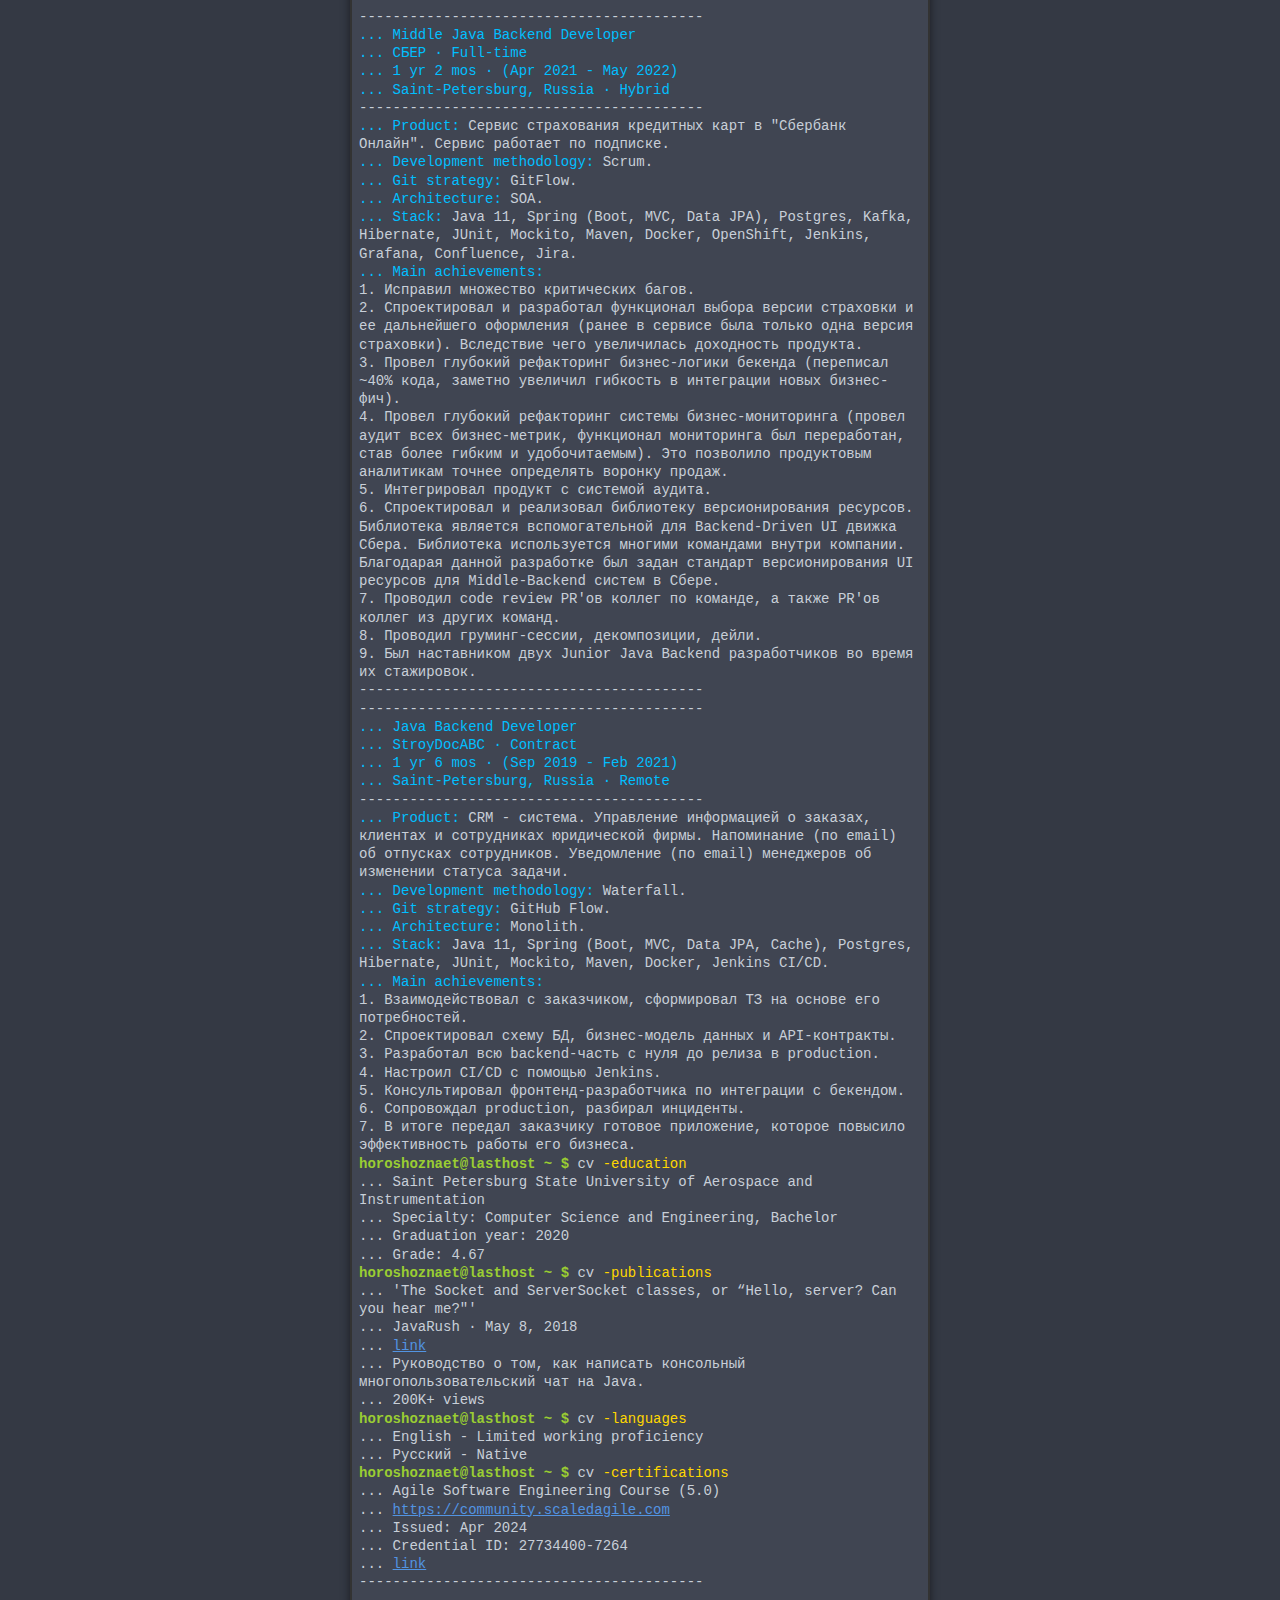
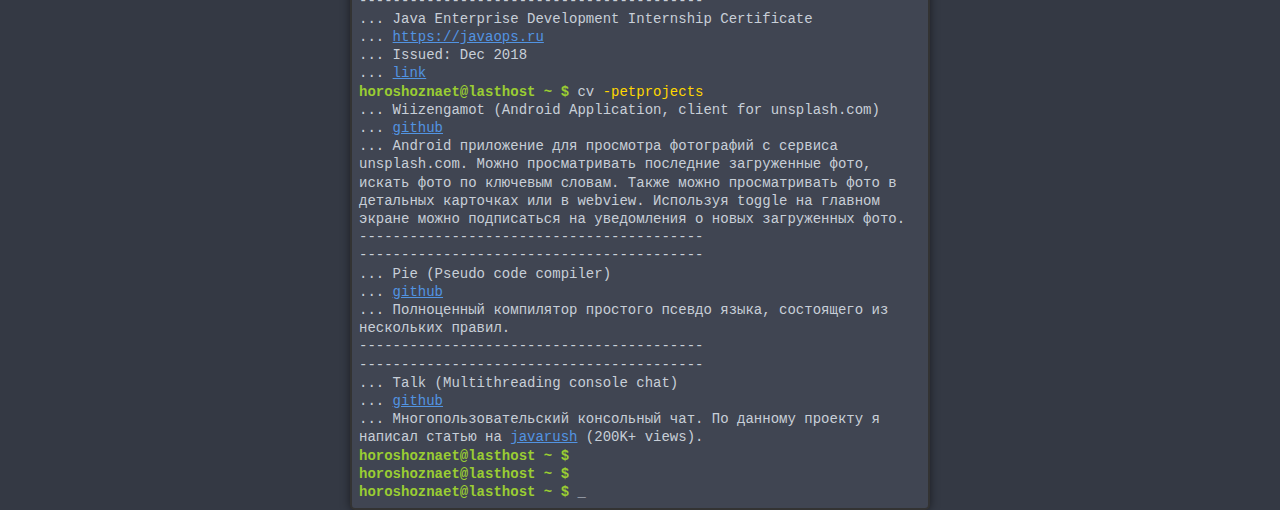
==== commit 41c9b09b: "pepe must love refactoring" ====
--- a/index.html
+++ b/index.html
@@ -113,7 +113,7 @@
                     </li>
                     <li>4. Разработал сервис сертификации устройств МТС.</li>
                     <li>5. Разработал сервис взаимодействия с устройствами МТС через MQTT брокер (EMQX).</li>
-                    <li>6. Разработал сервис уведомления мобильного приложения об изменении состояния устройств по WebSocket.</li>
+                    <li>6. Разработал сервис отправки событий об изменении состояния умных устройств по WebSocket. В следствии чего мобильное приложение стало более отзывчивым и улучшило UX.</li>
                     <li>7. Разработал сервис авторизации через МТС WebSSO (OAuth2).</li>
                     <li>8. Разработал сервис создания виртуальных ZigBee устройств, управления ими и имитации срабатывания датчиков. Тем самым значительно упростил тестирование приложения.
                     </li>
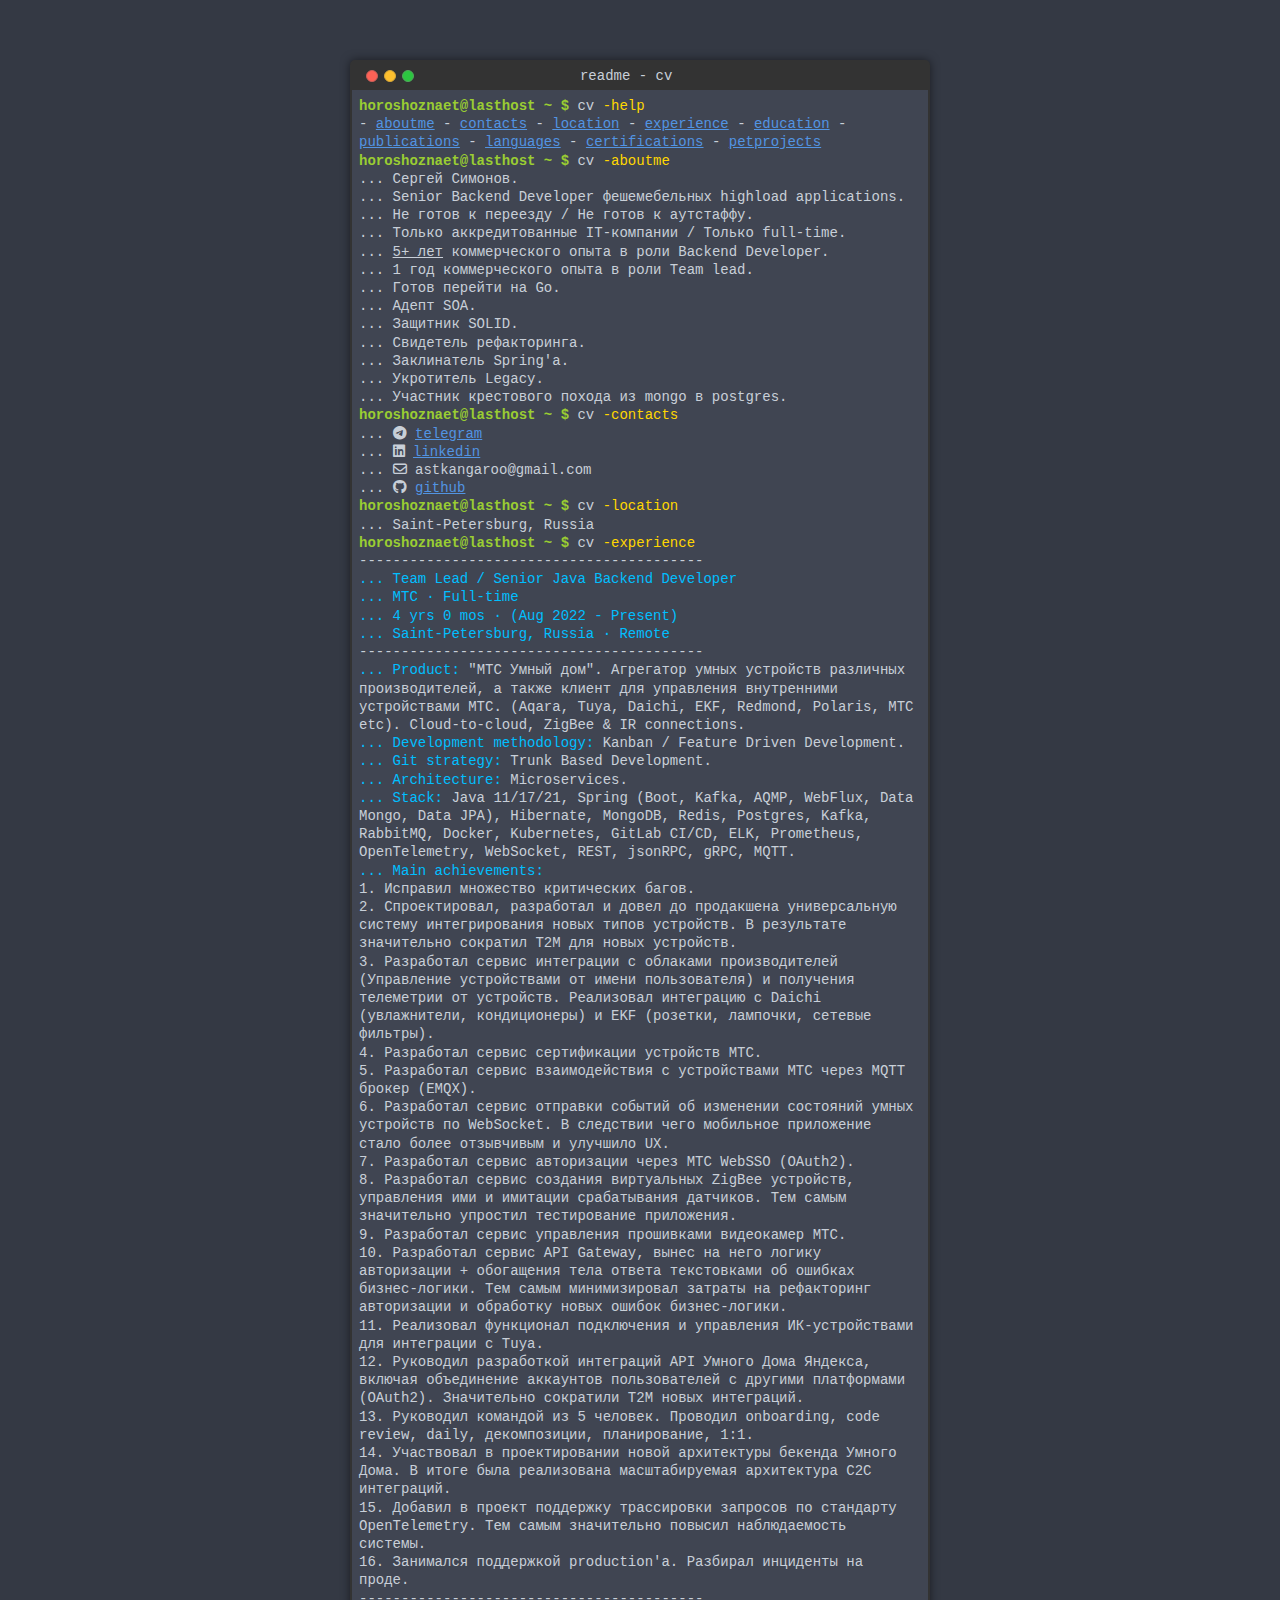
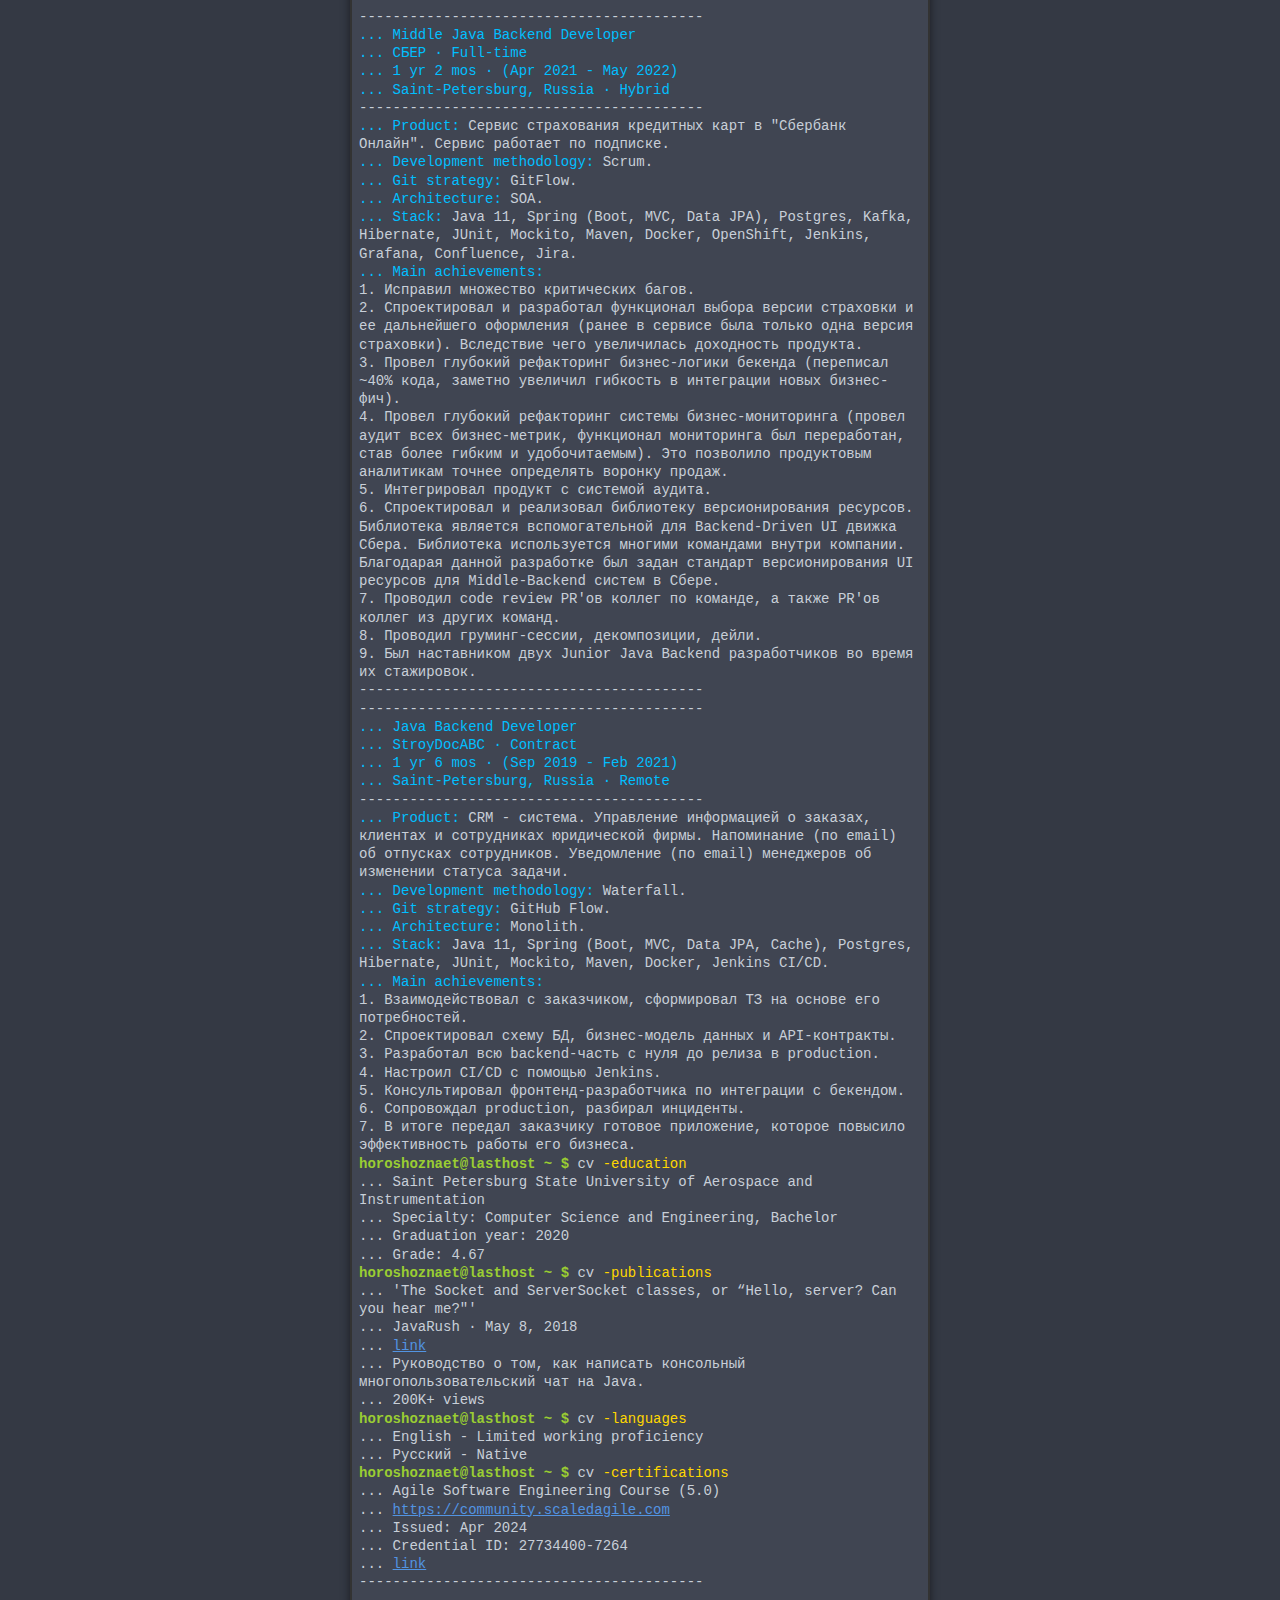
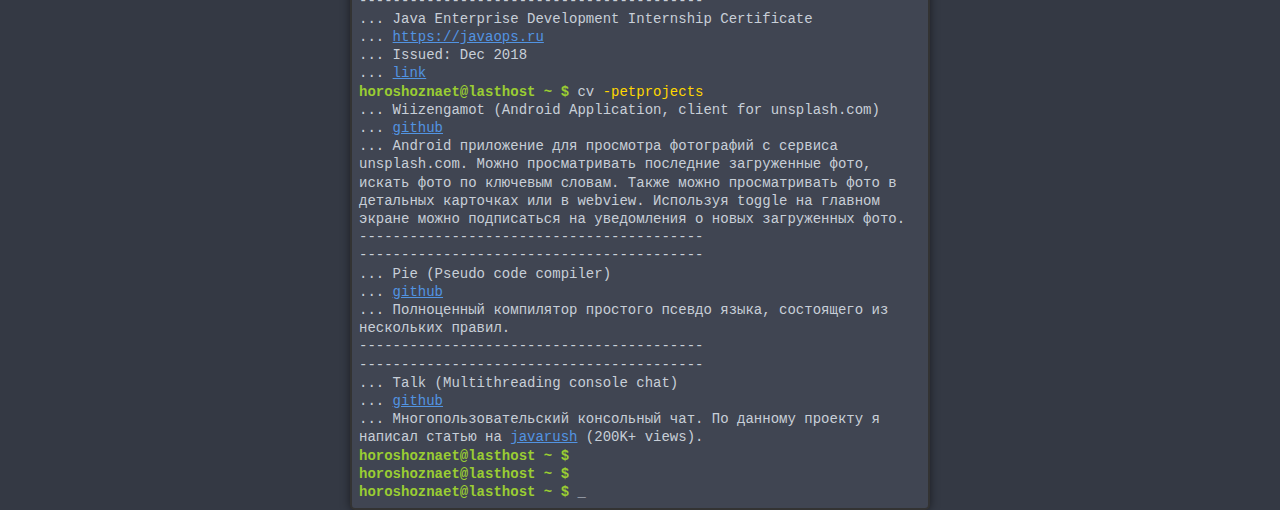
==== commit 406ba2e0: "pepe must love refactoring" ====
--- a/index.html
+++ b/index.html
@@ -113,7 +113,7 @@
                     </li>
                     <li>4. Разработал сервис сертификации устройств МТС.</li>
                     <li>5. Разработал сервис взаимодействия с устройствами МТС через MQTT брокер (EMQX).</li>
-                    <li>6. Разработал сервис отправки событий об изменении состояния умных устройств по WebSocket. В следствии чего мобильное приложение стало более отзывчивым и улучшило UX.</li>
+                    <li>6. Разработал сервис отправки событий об изменении состояний умных устройств по WebSocket. В следствии чего мобильное приложение стало более отзывчивым и улучшило UX.</li>
                     <li>7. Разработал сервис авторизации через МТС WebSSO (OAuth2).</li>
                     <li>8. Разработал сервис создания виртуальных ZigBee устройств, управления ими и имитации срабатывания датчиков. Тем самым значительно упростил тестирование приложения.
                     </li>
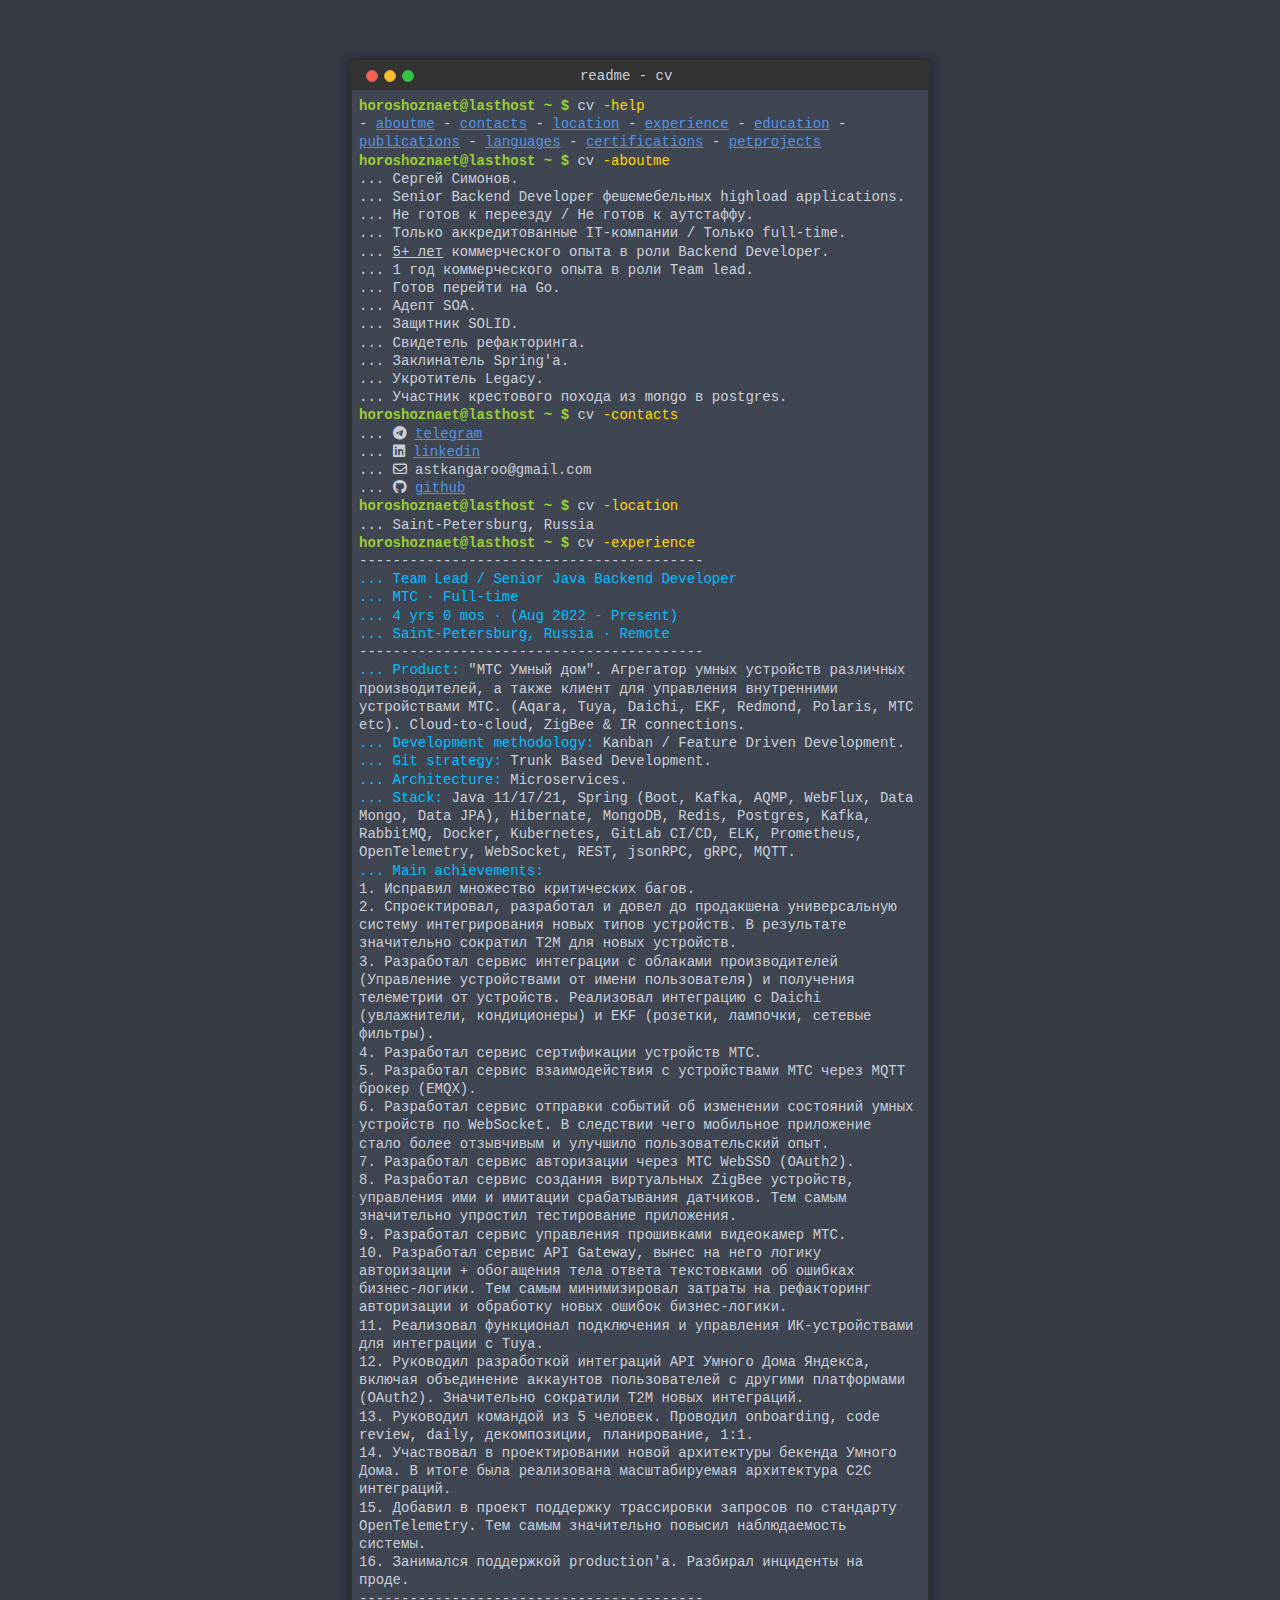
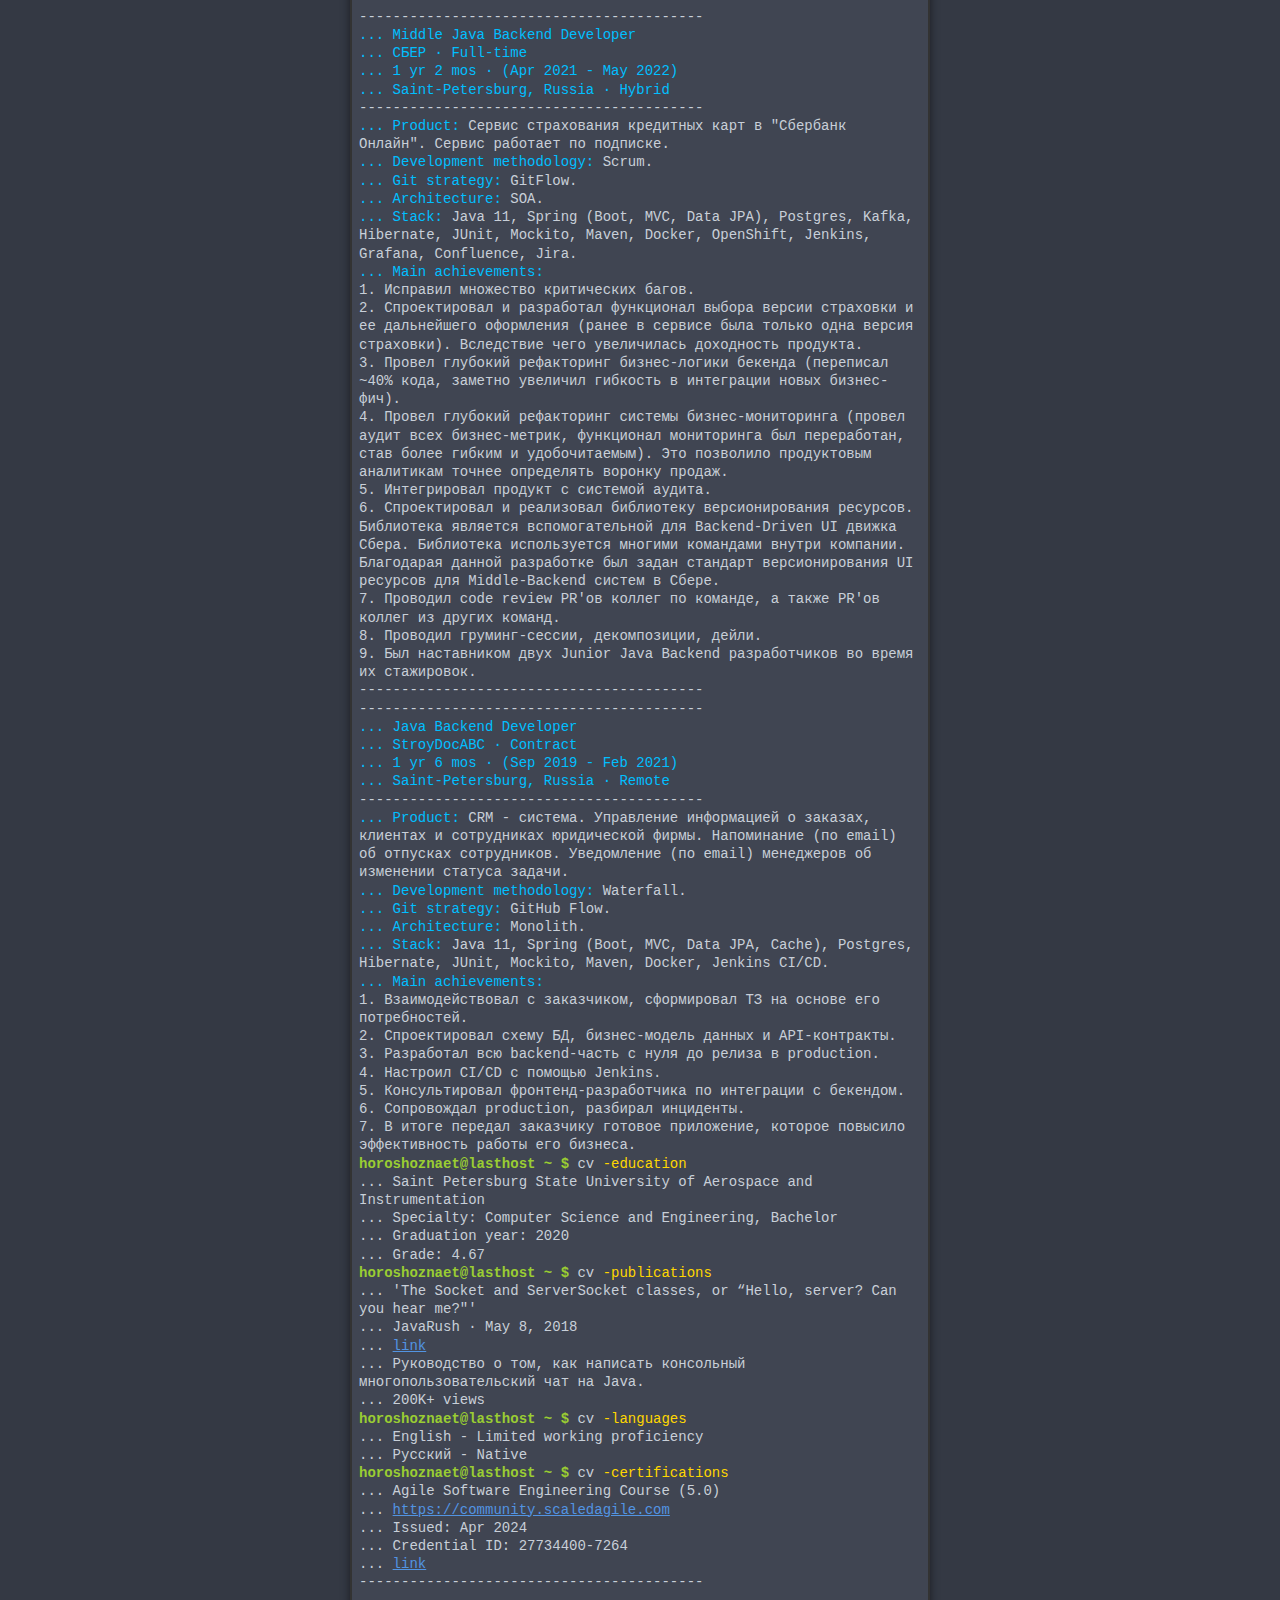
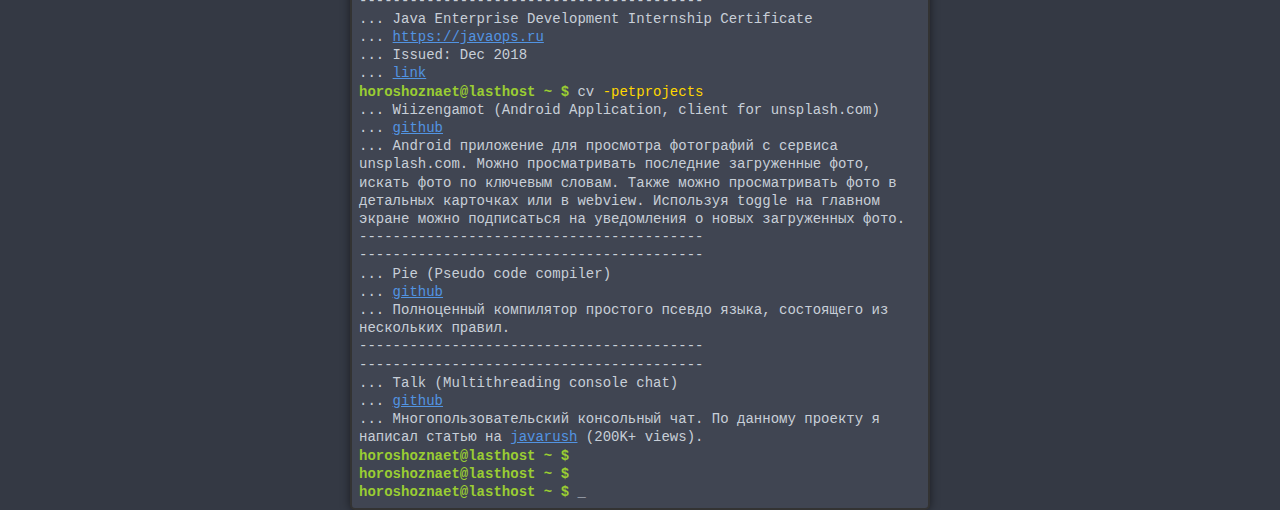
==== commit 0b3e5480: "pepe must love refactoring" ====
--- a/index.html
+++ b/index.html
@@ -113,7 +113,7 @@
                     </li>
                     <li>4. Разработал сервис сертификации устройств МТС.</li>
                     <li>5. Разработал сервис взаимодействия с устройствами МТС через MQTT брокер (EMQX).</li>
-                    <li>6. Разработал сервис отправки событий об изменении состояний умных устройств по WebSocket. В следствии чего мобильное приложение стало более отзывчивым и улучшило UX.</li>
+                    <li>6. Разработал сервис отправки событий об изменении состояний умных устройств по WebSocket. В следствии чего мобильное приложение стало более отзывчивым и улучшило пользовательский опыт.</li>
                     <li>7. Разработал сервис авторизации через МТС WebSSO (OAuth2).</li>
                     <li>8. Разработал сервис создания виртуальных ZigBee устройств, управления ими и имитации срабатывания датчиков. Тем самым значительно упростил тестирование приложения.
                     </li>
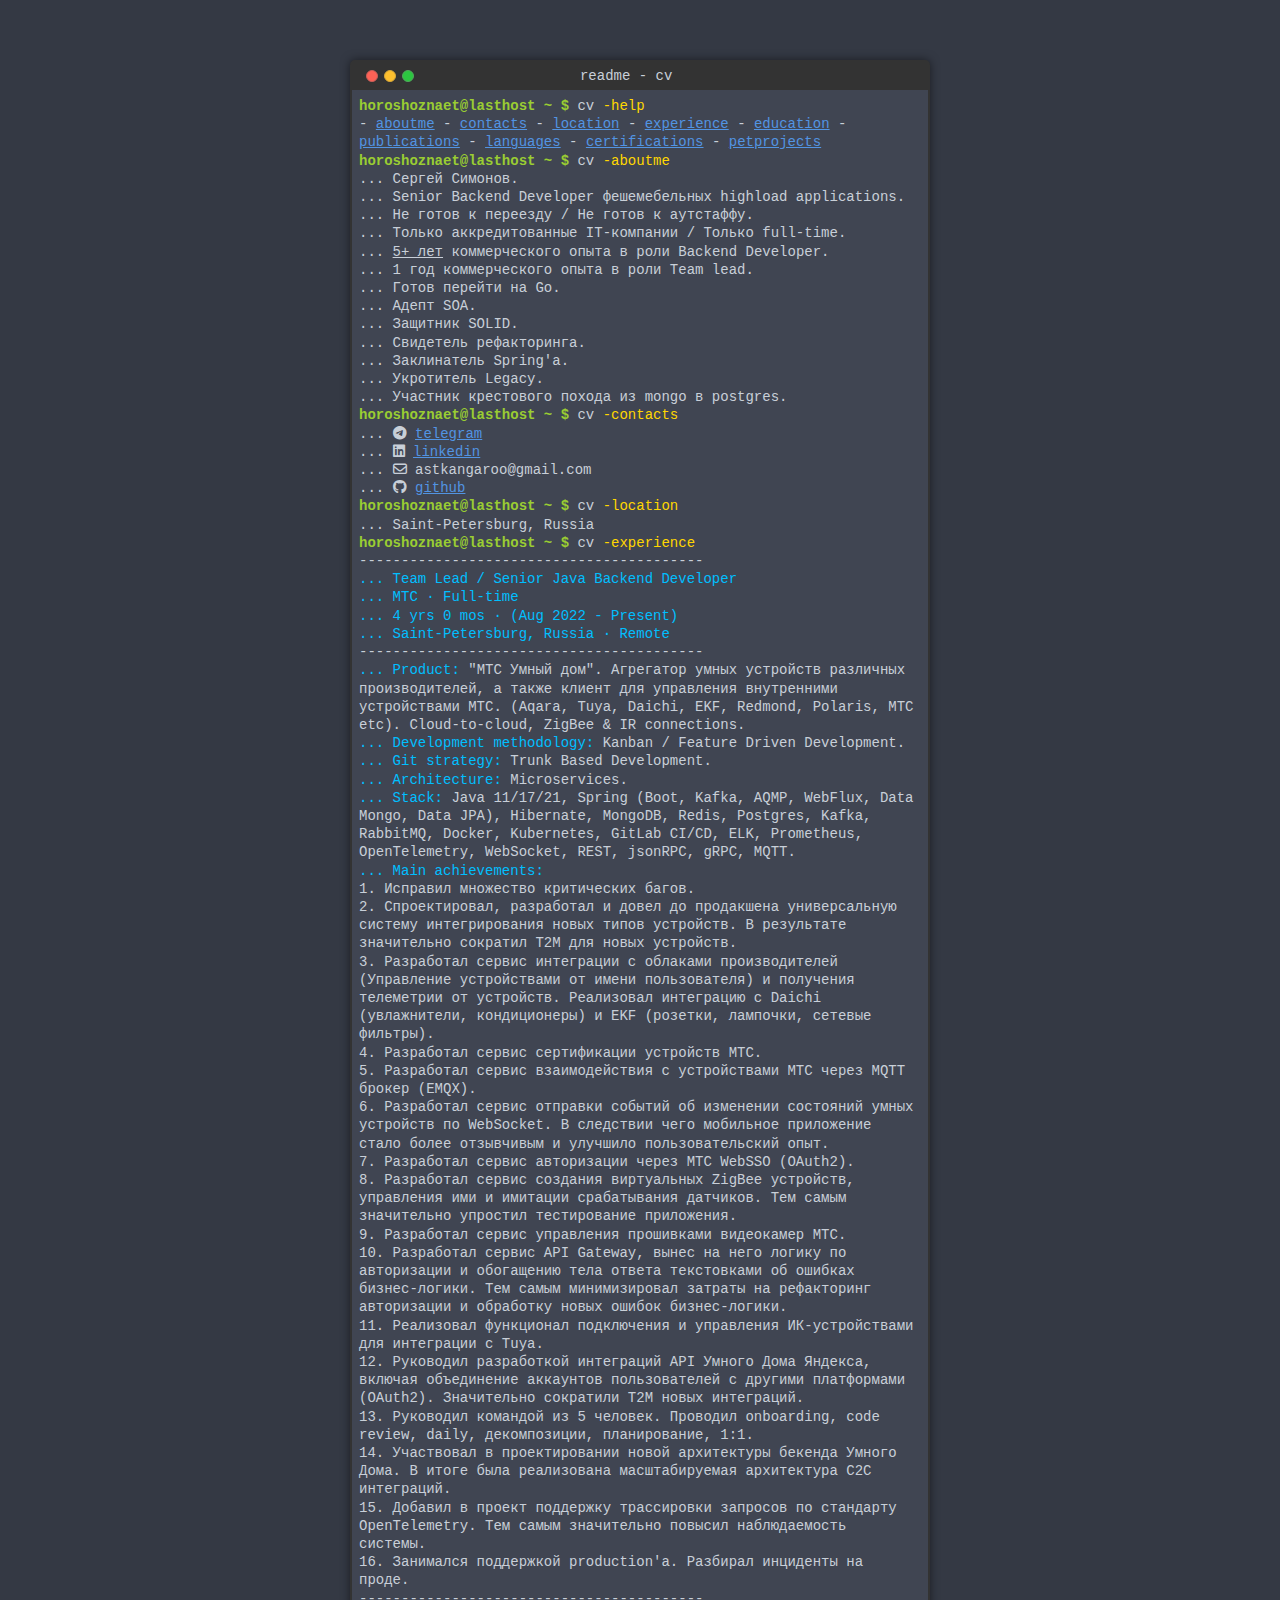
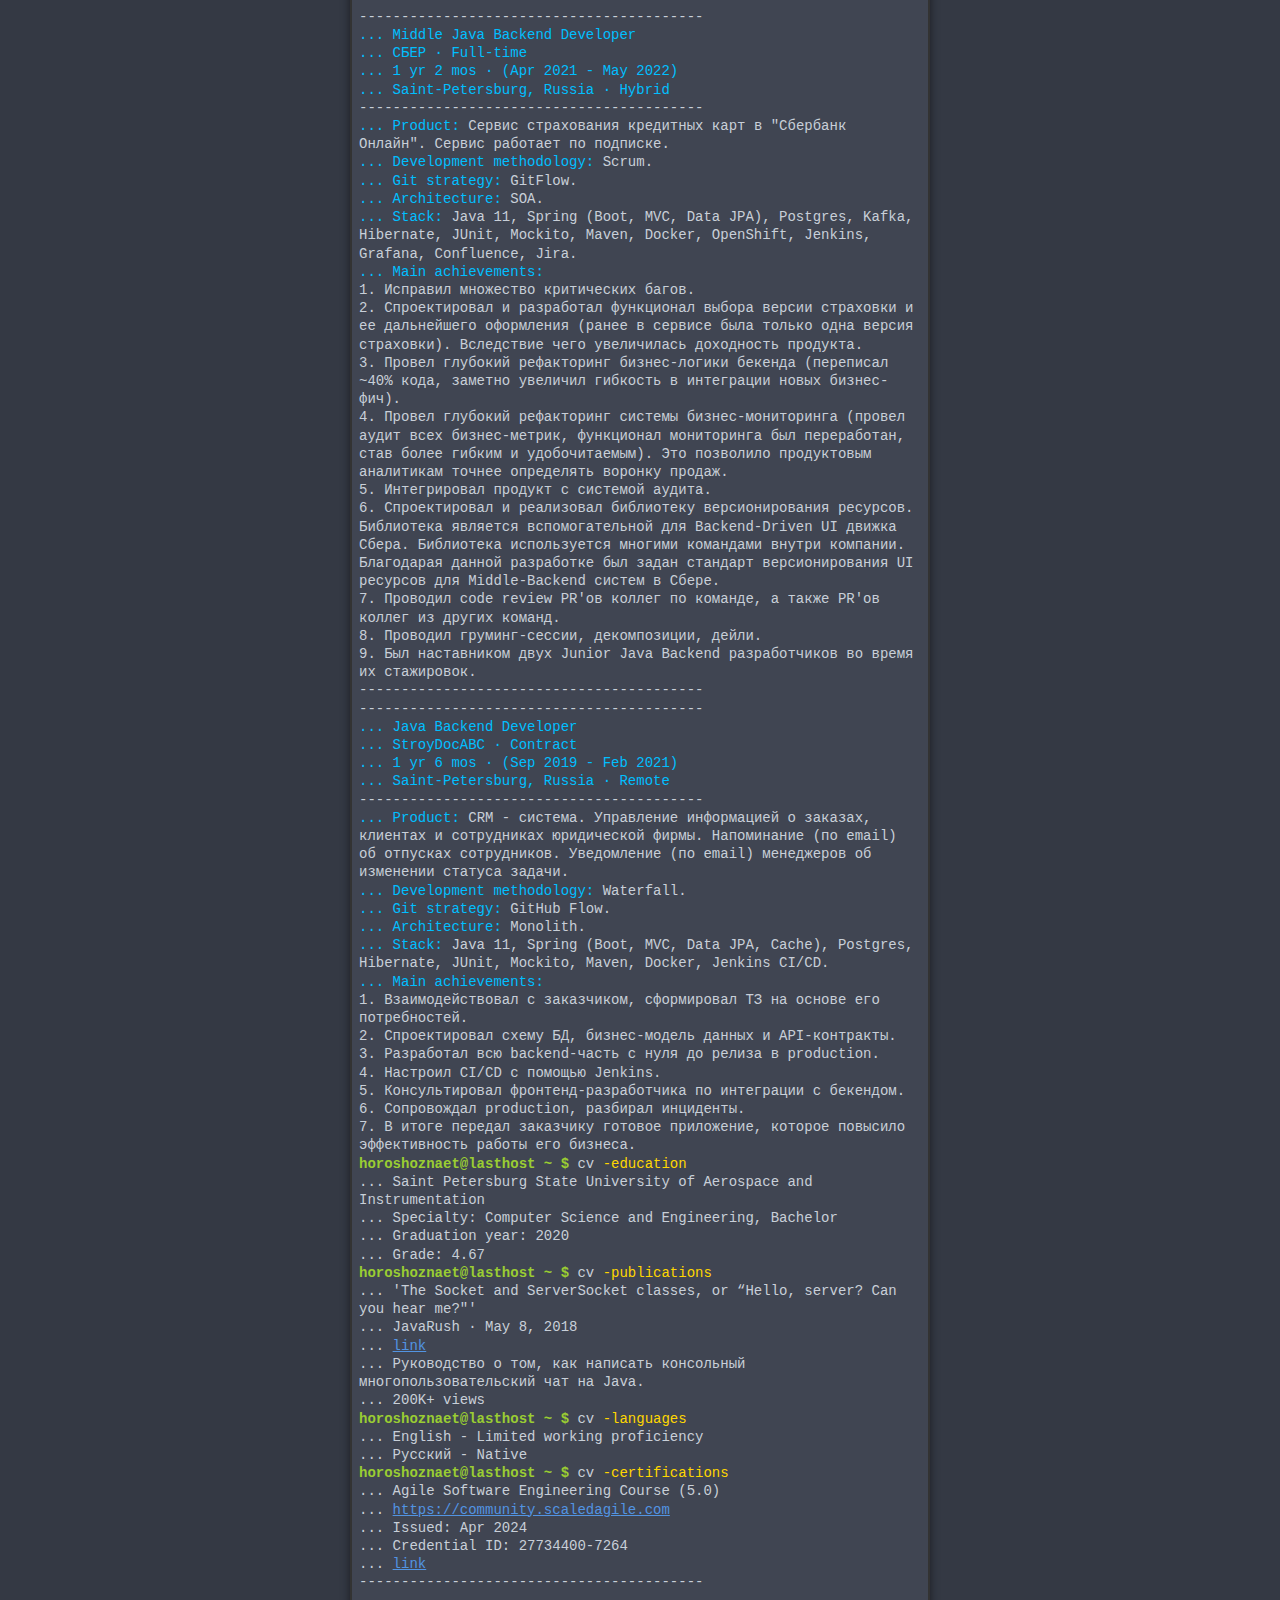
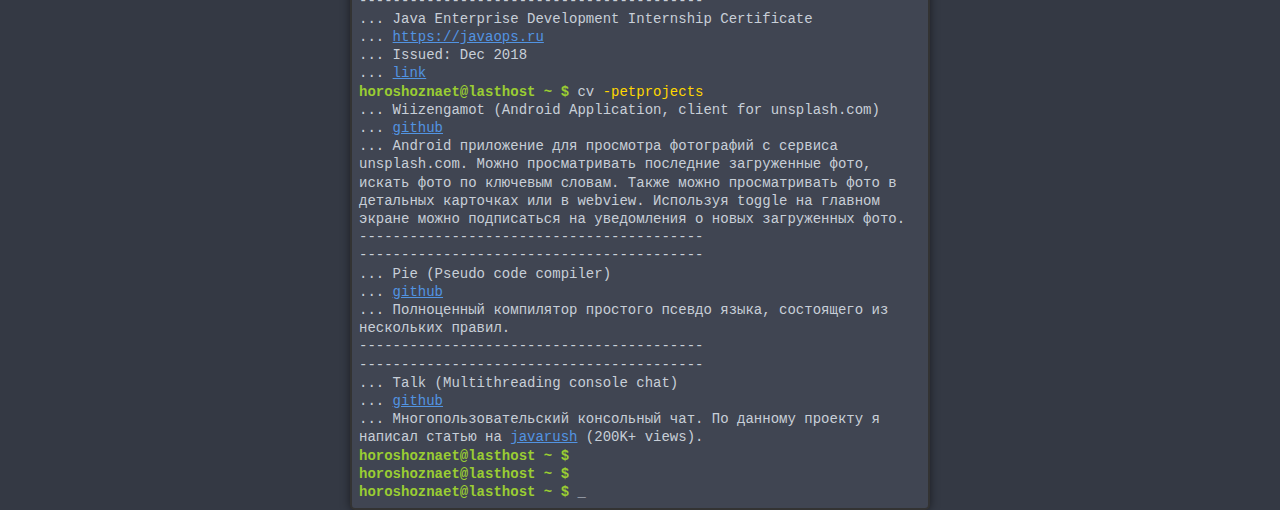
==== commit 129a3565: "pepe must love refactoring" ====
--- a/index.html
+++ b/index.html
@@ -118,7 +118,7 @@
                     <li>8. Разработал сервис создания виртуальных ZigBee устройств, управления ими и имитации срабатывания датчиков. Тем самым значительно упростил тестирование приложения.
                     </li>
                     <li>9. Разработал сервис управления прошивками видеокамер МТС.</li>
-                    <li>10. Разработал сервис API Gateway, вынес на него логику авторизации + обогащения тела ответа текстовками об ошибках бизнес-логики. Тем самым минимизировал затраты на рефакторинг авторизации и обработку новых ошибок бизнес-логики.
+                    <li>10. Разработал сервис API Gateway, вынес на него логику по авторизации и обогащению тела ответа текстовками об ошибках бизнес-логики. Тем самым минимизировал затраты на рефакторинг авторизации и обработку новых ошибок бизнес-логики.
                     </li>
                     <li>11. Реализовал функционал подключения и управления ИК-устройствами для интеграции с Tuya.</li>
                     <li>12. Руководил разработкой интеграций API Умного Дома Яндекса, включая объединение аккаунтов пользователей с другими платформами (OAuth2). Значительно сократили T2M новых интеграций.
